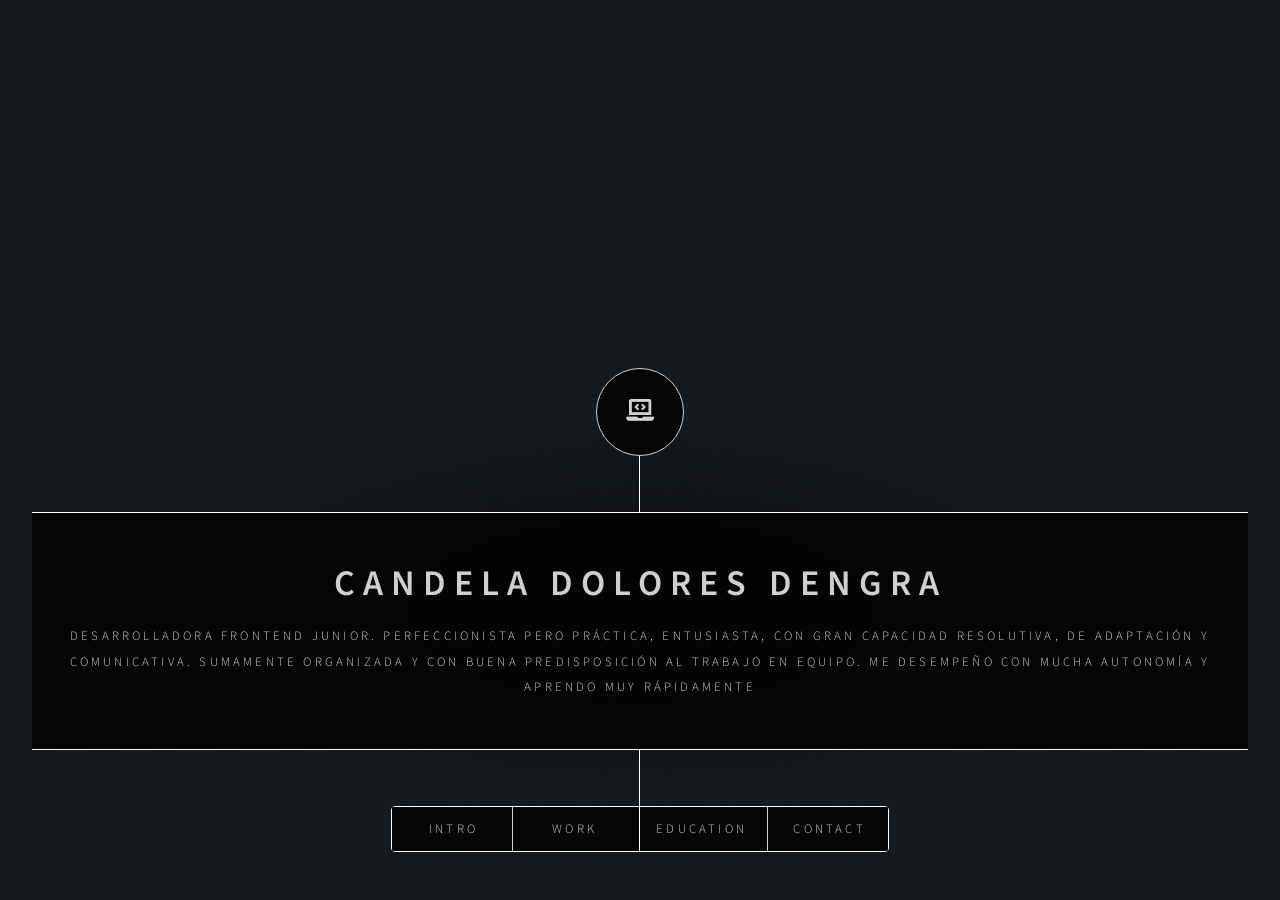
==== index.html @ 5ac898e7 "Form change" ====
<!DOCTYPE HTML>
<!--
	Dimension by HTML5 UP
	html5up.net | @ajlkn
	Free for personal and commercial use under the CCA 3.0 license (html5up.net/license)
-->
<html>
	<head>
		<title>Candela Dengra</title>
		<meta charset="utf-8" />
		<meta name="viewport" content="width=device-width, initial-scale=1, user-scalable=no" />
		<link rel="stylesheet" href="assets/css/main.css" />
		<noscript><link rel="stylesheet" href="assets/css/noscript.css" /></noscript>
	</head>
	<body class="is-preload">

		<!-- Wrapper -->
			<div id="wrapper">

				<!-- Header -->
					<header id="header">
						<div class="logo">
							<span id= "laptop-logo" class="fas fa-laptop-code"></span>
						</div>
						<div class="content">
							<div class="inner">
								<h1>Candela Dolores Dengra</h1>
								<p>
									Desarrolladora frontend junior. Perfeccionista pero práctica, entusiasta, con gran capacidad resolutiva, de adaptación y comunicativa. Sumamente organizada y con buena predisposición al trabajo en equipo. Me desempeño con mucha autonomía y aprendo muy rápidamente
								</p>
							</div>
						</div>
						<nav>
							<ul>
								<li><a href="#intro">Intro</a></li>
								<li><a href="#work">Work</a></li>
								<li><a href="#about">Education</a></li>
								<li><a href="#contact">Contact</a></li>
								<!--<li><a href="#elements">Elements</a></li>-->
							</ul>
						</nav>
					</header>

				<!-- Main -->
					<div id="main">

						<!-- Intro -->
							<article id="intro">
								<h2 class="major">INTRO</h2>
								<span class="image main"><img src="images/WhatsApp Image 2021-09-28 at 12.02.13 AM.jpeg" alt="" /></span>
								<p> Estoy en búsqueda de trabajo como programadora en React. 
									Poseo sólidos conocimientos en HTML, CSS, Javascript, Typescript, React y Python. 
									Me desenvuelvo muy bien realizando peticiones HTTP, con el manejo de JSON y la tecnología Git.
									Asimismo, poseo un nivel de inglés intermedio y un nivel de portugués básico.</p>
								<p>Tengo una personalidad amigable y me encanta trabajar en equipo. 
									Busco siempre dar un enfoque práctico a la resolución de problemas. 
									Presto gran atención a los detalles, y tengo una gran capacidad para comprender y aprender. 
									Poseo excelentes habilidades de comunicación verbal y escrita, así como organizativas e interpersonales. </p>
									<p> Me desempeñé durante casi dos años en el área de juicios de un importante estudio jurídico dedicado a derecho ambiental. Mis tareas consistieron principalmente en el análisis de la prueba producida en los distintos expedientes, redacción de contestaciones de demanda, confección y presentación de escritos y comunicación con los distintos juzgados.</p>
							</article>

						<!-- Work -->
							<article id="work">
								<h2 class="major">Work</h2>

								<p>
									En el corriente año participé en el frontend de una plataforma para realizar pedidos para una importante cadena de heladerías. El proyecto fue realizado con React. 
									Mis tareas consistían en enviar peticiones a un backend y mostrar la data en tablas, tareas de internacionalización, y mucho maquetado web.
								</p>

								<p>
								Como proyecto de práctica, cree un sitio web responsive con información sobre bandas de distintos géneros. 
								Este proyecto fue realizado en Octubre 2021, utilizando React. Realicé un diseño y maquetado responsive.
								Asimismo, en este proyecto realicé peticiones axios y posee un authentication wall.
								</p>

								<p>
								Otro proyecto académico que poseo, implicó la réplica del sitio web de la organización Atlantic Council. 
								El sitio es responsive y fue realizado con React, utilizando hooks y props. 
								</p>

								<p>
								En Enero de 2021, como proyecto final de un curso de HTML, CSS y Javascript, creé un sitio web responsive para emprendimiento de venta de comida vegetariana utilizando las mencionadas tecnologías.
								</p>
			
								<p> 
								En el siguiente <a href="https://drive.google.com/drive/folders/1OUhQPsQsarmywfbDgMDj8fy2dRtGfc7w?usp=sharing">link</a> se puede acceder a videos donde se muestra el funcionamiento de estas páginas.
								Asimismo, en mi <a href="https://github.com/candeladengra"> Github</a> pueden encontrar el código de las mismas. 
								</p>
							
							</article>

						<!-- About -->
							<article id="about">
								<h2 class="major">Education</h2>
								<span class="image main"></span>
								<p>
									Actualmente me encuentro cursando Abogacía en la Universidad de Buenos Aires. Voy por el tercer año de carrera, con un promedio de 9. 
									Asimismo, me encuentro realizando un curso de TypeScript en Udemy. 
								</p> 
								<p>En el corriente año, hice varios cursos de React en Udemy, los cuales ya he terminado.
									También realicé dos cursos de Python. El primero de ellos fue dictado por el IEEE e ITBA, de duración bimestral. El segundo fue dictado por la Universidad Nacional de San Martín, de duración cuatrimestral. 
								</p>
								<p>
									Durante el 2020 realicé dos cursos de Fundación Movistar: "Fundamentos de la Programación" y "Programación con JavaScript"
									Asimismo, realicé cursos de Udemy de HTML, CSS y Javascript. 
								</p>
								<p>
									Durante los año 2012 a 2017, cursé mis estudios secundarios en el Instituto Social Militar Dr. Dámaso Centeno, con un promedio de 9, y varios reconocimientos, entre ellos, por asistencia perfecta. 
								</p>
								<p>
									En el año 2016 rendí el First Certificate English (Cambridge), alcanzando el nivel B2.
								</p>
						
							</article>

						<!-- Contact -->
							<article id="contact">
								<h2 class="major">Contact</h2>
								<form action="http://formspree.io/you@email.com">
									<div class="fields">
										<div class="field half">
											<label for="name">Name</label>
											<input type="text" name="name" id="name" />
										</div>
										<div class="field half">
											<label for="email">Email</label>
											<input type="text" name="_replyto" id="email" />
										</div>
										<div class="field">
											<label for="message">Message</label>
											<textarea name="message" id="message" rows="4"></textarea>
										</div>
									</div>
									<ul class="actions">
										<li><input type="submit" value="Send Message" class="primary" /></li>
										<li><input type="reset" value="Reset" /></li>
									</ul>
								</form>
								<ul class="icons">
									<li><a href="https://www.linkedin.com/in/candela-dengra/" class="fab fa-linkedin"><span class="label"></span></a></li>
									<li><a href="https://github.com/candeladengra" class="icon brands fa-github"><span class="label"></span></a></li>
								</ul>
							</article>

						<!-- Elements -->
							<article id="elements">
								<h2 class="major">Elements</h2>

								<section>
									<h3 class="major">Text</h3>
									<p>This is <b>bold</b> and this is <strong>strong</strong>. This is <i>italic</i> and this is <em>emphasized</em>.
									This is <sup>superscript</sup> text and this is <sub>subscript</sub> text.
									This is <u>underlined</u> and this is code: <code>for (;;) { ... }</code>. Finally, <a href="#">this is a link</a>.</p>
									<hr />
									<h2>Heading Level 2</h2>
									<h3>Heading Level 3</h3>
									<h4>Heading Level 4</h4>
									<h5>Heading Level 5</h5>
									<h6>Heading Level 6</h6>
									<hr />
									<h4>Blockquote</h4>
									<blockquote>Fringilla nisl. Donec accumsan interdum nisi, quis tincidunt felis sagittis eget tempus euismod. Vestibulum ante ipsum primis in faucibus vestibulum. Blandit adipiscing eu felis iaculis volutpat ac adipiscing accumsan faucibus. Vestibulum ante ipsum primis in faucibus lorem ipsum dolor sit amet nullam adipiscing eu felis.</blockquote>
									<h4>Preformatted</h4>
									<pre><code>i = 0;

while (!deck.isInOrder()) {
    print 'Iteration ' + i;
    deck.shuffle();
    i++;
}

print 'It took ' + i + ' iterations to sort the deck.';</code></pre>
								</section>

								<section>
									<h3 class="major">Lists</h3>

									<h4>Unordered</h4>
									<ul>
										<li>Dolor pulvinar etiam.</li>
										<li>Sagittis adipiscing.</li>
										<li>Felis enim feugiat.</li>
									</ul>

									<h4>Alternate</h4>
									<ul class="alt">
										<li>Dolor pulvinar etiam.</li>
										<li>Sagittis adipiscing.</li>
										<li>Felis enim feugiat.</li>
									</ul>

									<h4>Ordered</h4>
									<ol>
										<li>Dolor pulvinar etiam.</li>
										<li>Etiam vel felis viverra.</li>
										<li>Felis enim feugiat.</li>
										<li>Dolor pulvinar etiam.</li>
										<li>Etiam vel felis lorem.</li>
										<li>Felis enim et feugiat.</li>
									</ol>
									<h4>Icons</h4>
									<ul class="icons">
										<li><a href="#" class="icon brands fa-twitter"><span class="label">Twitter</span></a></li>
										<li><a href="#" class="icon brands fa-facebook-f"><span class="label">Facebook</span></a></li>
										<li><a href="#" class="icon brands fa-instagram"><span class="label">Instagram</span></a></li>
										<li><a href="#" class="icon brands fa-github"><span class="label">Github</span></a></li>
									</ul>

									<h4>Actions</h4>
									<ul class="actions">
										<li><a href="#" class="button primary">Default</a></li>
										<li><a href="#" class="button">Default</a></li>
									</ul>
									<ul class="actions stacked">
										<li><a href="#" class="button primary">Default</a></li>
										<li><a href="#" class="button">Default</a></li>
									</ul>
								</section>

								<section>
									<h3 class="major">Table</h3>
									<h4>Default</h4>
									<div class="table-wrapper">
										<table>
											<thead>
												<tr>
													<th>Name</th>
													<th>Description</th>
													<th>Price</th>
												</tr>
											</thead>
											<tbody>
												<tr>
													<td>Item One</td>
													<td>Ante turpis integer aliquet porttitor.</td>
													<td>29.99</td>
												</tr>
												<tr>
													<td>Item Two</td>
													<td>Vis ac commodo adipiscing arcu aliquet.</td>
													<td>19.99</td>
												</tr>
												<tr>
													<td>Item Three</td>
													<td> Morbi faucibus arcu accumsan lorem.</td>
													<td>29.99</td>
												</tr>
												<tr>
													<td>Item Four</td>
													<td>Vitae integer tempus condimentum.</td>
													<td>19.99</td>
												</tr>
												<tr>
													<td>Item Five</td>
													<td>Ante turpis integer aliquet porttitor.</td>
													<td>29.99</td>
												</tr>
											</tbody>
											<tfoot>
												<tr>
													<td colspan="2"></td>
													<td>100.00</td>
												</tr>
											</tfoot>
										</table>
									</div>

									<h4>Alternate</h4>
									<div class="table-wrapper">
										<table class="alt">
											<thead>
												<tr>
													<th>Name</th>
													<th>Description</th>
													<th>Price</th>
												</tr>
											</thead>
											<tbody>
												<tr>
													<td>Item One</td>
													<td>Ante turpis integer aliquet porttitor.</td>
													<td>29.99</td>
												</tr>
												<tr>
													<td>Item Two</td>
													<td>Vis ac commodo adipiscing arcu aliquet.</td>
													<td>19.99</td>
												</tr>
												<tr>
													<td>Item Three</td>
													<td> Morbi faucibus arcu accumsan lorem.</td>
													<td>29.99</td>
												</tr>
												<tr>
													<td>Item Four</td>
													<td>Vitae integer tempus condimentum.</td>
													<td>19.99</td>
												</tr>
												<tr>
													<td>Item Five</td>
													<td>Ante turpis integer aliquet porttitor.</td>
													<td>29.99</td>
												</tr>
											</tbody>
											<tfoot>
												<tr>
													<td colspan="2"></td>
													<td>100.00</td>
												</tr>
											</tfoot>
										</table>
									</div>
								</section>

								<section>
									<h3 class="major">Buttons</h3>
									<ul class="actions">
										<li><a href="#" class="button primary">Primary</a></li>
										<li><a href="#" class="button">Default</a></li>
									</ul>
									<ul class="actions">
										<li><a href="#" class="button">Default</a></li>
										<li><a href="#" class="button small">Small</a></li>
									</ul>
									<ul class="actions">
										<li><a href="#" class="button primary icon solid fa-download">Icon</a></li>
										<li><a href="#" class="button icon solid fa-download">Icon</a></li>
									</ul>
									<ul class="actions">
										<li><span class="button primary disabled">Disabled</span></li>
										<li><span class="button disabled">Disabled</span></li>
									</ul>
								</section>

								<section>
									<h3 class="major">Form</h3>
									<form method="post" action="#">
										<div class="fields">
											<div class="field half">
												<label for="demo-name">Name</label>
												<input type="text" name="demo-name" id="demo-name" value="" placeholder="Jane Doe" />
											</div>
											<div class="field half">
												<label for="demo-email">Email</label>
												<input type="email" name="demo-email" id="demo-email" value="" placeholder="jane@untitled.tld" />
											</div>
											<div class="field">
												<label for="demo-category">Category</label>
												<select name="demo-category" id="demo-category">
													<option value="">-</option>
													<option value="1">Manufacturing</option>
													<option value="1">Shipping</option>
													<option value="1">Administration</option>
													<option value="1">Human Resources</option>
												</select>
											</div>
											<div class="field half">
												<input type="radio" id="demo-priority-low" name="demo-priority" checked>
												<label for="demo-priority-low">Low</label>
											</div>
											<div class="field half">
												<input type="radio" id="demo-priority-high" name="demo-priority">
												<label for="demo-priority-high">High</label>
											</div>
											<div class="field half">
												<input type="checkbox" id="demo-copy" name="demo-copy">
												<label for="demo-copy">Email me a copy</label>
											</div>
											<div class="field half">
												<input type="checkbox" id="demo-human" name="demo-human" checked>
												<label for="demo-human">Not a robot</label>
											</div>
											<div class="field">
												<label for="demo-message">Message</label>
												<textarea name="demo-message" id="demo-message" placeholder="Enter your message" rows="6"></textarea>
											</div>
										</div>
										<ul class="actions">
											<li><input type="submit" value="Send Message" class="primary" /></li>
											<li><input type="reset" value="Reset" /></li>
										</ul>
									</form>
								</section>

							</article>

					</div>

			</div>

		<!-- BG -->
			<div id="bg"></div>

		<!-- Scripts -->
			<script src="assets/js/jquery.min.js"></script>
			<script src="assets/js/browser.min.js"></script>
			<script src="assets/js/breakpoints.min.js"></script>
			<script src="assets/js/util.js"></script>
			<script src="assets/js/main.js"></script>

	</body>
</html>
---- assets/css/main.css ----
@import url(fontawesome-all.min.css);
@import url("https://fonts.googleapis.com/css?family=Source+Sans+Pro:300italic,600italic,300,600");

/*
	Dimension by HTML5 UP
	html5up.net | @ajlkn
	Free for personal and commercial use under the CCA 3.0 license (html5up.net/license)
*/

html, body, div, span, applet, object,
iframe, h1, h2, h3, h4, h5, h6, p, blockquote,
pre, a, abbr, acronym, address, big, cite,
code, del, dfn, em, img, ins, kbd, q, s, samp,
small, strike, strong, sub, sup, tt, var, b,
u, i, center, dl, dt, dd, ol, ul, li, fieldset,
form, label, legend, table, caption, tbody,
tfoot, thead, tr, th, td, article, aside,
canvas, details, embed, figure, figcaption,
footer, header, hgroup, menu, nav, output, ruby,
section, summary, time, mark, audio, video {
	margin: 0;
	padding: 0;
	border: 0;
	font-size: 100%;
	font: inherit;
	vertical-align: baseline;}

article, aside, details, figcaption, figure,
footer, header, hgroup, menu, nav, section {
	display: block;}

body {
	line-height: 1;
}

ol, ul {
	list-style: none;
}

blockquote, q {
	quotes: none;
}

	blockquote:before, blockquote:after, q:before, q:after {
		content: '';
		content: none;
	}

table {
	border-collapse: collapse;
	border-spacing: 0;
}
 
body {
	-webkit-text-size-adjust: none;
}

mark {
	background-color: transparent;
	color: inherit;
}

input::-moz-focus-inner {
	border: 0;
	padding: 0;
}

input, select, textarea {
	-moz-appearance: none;
	-webkit-appearance: none;
	-ms-appearance: none;
	appearance: none;
}

/* Basic */

	@-ms-viewport {
		width: device-width;
	}

	@media screen and (max-width: 480px) {

		html, body {
			min-width: 320px;
		}

	}

	html {
		box-sizing: border-box;
	}

	*, *:before, *:after {
		box-sizing: inherit;
	}

	body {
		background: #1b1f22;
	}

		body.is-preload *, body.is-preload *:before, body.is-preload *:after {
			-moz-animation: none !important;
			-webkit-animation: none !important;
			-ms-animation: none !important;
			animation: none !important;
			-moz-transition: none !important;
			-webkit-transition: none !important;
			-ms-transition: none !important;
			transition: none !important;
		}

/* Type */

	html {
		font-size: 16pt;
	}

		@media screen and (max-width: 1680px) {

			html {
				font-size: 12pt;
			}

		}

		@media screen and (max-width: 736px) {

			html {
				font-size: 11pt;
			}

		}

		@media screen and (max-width: 360px) {

			html {
				font-size: 10pt;
			}

		}

	body, input, select, textarea {
		color: #ffffff;
		font-family: "Source Sans Pro", sans-serif;
		font-weight: 300;
		font-size: 1rem;
		line-height: 1.65;
	}

	a {
		-moz-transition: color 0.2s ease-in-out, background-color 0.2s ease-in-out, border-bottom-color 0.2s ease-in-out;
		-webkit-transition: color 0.2s ease-in-out, background-color 0.2s ease-in-out, border-bottom-color 0.2s ease-in-out;
		-ms-transition: color 0.2s ease-in-out, background-color 0.2s ease-in-out, border-bottom-color 0.2s ease-in-out;
		transition: color 0.2s ease-in-out, background-color 0.2s ease-in-out, border-bottom-color 0.2s ease-in-out;
		border-bottom: dotted 1px rgba(255, 255, 255, 0.5);
		text-decoration: none;
		color: inherit;
	}

		a:hover {
			border-bottom-color: transparent;
		}

	strong, b {
		color: #ffffff;
		font-weight: 600;
	}

	em, i {
		font-style: italic;
	}

	p {
		margin: 0 0 2rem 0;
	}

	h1, h2, h3, h4, h5, h6 {
		color: #ffffff;
		font-weight: 600;
		line-height: 1.5;
		margin: 0 0 1rem 0;
		text-transform: uppercase;
		letter-spacing: 0.2rem;
	}

		h1 a, h2 a, h3 a, h4 a, h5 a, h6 a {
			color: inherit;
			text-decoration: none;
		}

		h1.major, h2.major, h3.major, h4.major, h5.major, h6.major {
			border-bottom: solid 1px #ffffff;
			width: -moz-max-content;
			width: -webkit-max-content;
			width: -ms-max-content;
			width: max-content;
			padding-bottom: 0.5rem;
			margin: 0 0 2rem 0;
		}

	h1 {
		font-size: 2.25rem;
		line-height: 1.3;
		letter-spacing: 0.5rem;
	}

	h2 {
		font-size: 1.5rem;
		line-height: 1.4;
		letter-spacing: 0.5rem;
	}

	h3 {
		font-size: 1rem;
	}

	h4 {
		font-size: 0.8rem;
	}

	h5 {
		font-size: 0.7rem;
	}

	h6 {
		font-size: 0.6rem;
	}

	@media screen and (max-width: 736px) {

		h1 {
			font-size: 1.75rem;
			line-height: 1.4;
		}

		h2 {
			font-size: 1.25em;
			line-height: 1.5;
		}

	}

	sub {
		font-size: 0.8rem;
		position: relative;
		top: 0.5rem;
	}

	sup {
		font-size: 0.8rem;
		position: relative;
		top: -0.5rem;
	}

	blockquote {
		border-left: solid 4px #ffffff;
		font-style: italic;
		margin: 0 0 2rem 0;
		padding: 0.5rem 0 0.5rem 2rem;
	}

	code {
		background: rgba(255, 255, 255, 0.075);
		border-radius: 4px;
		font-family: "Courier New", monospace;
		font-size: 0.9rem;
		margin: 0 0.25rem;
		padding: 0.25rem 0.65rem;
	}

	pre {
		-webkit-overflow-scrolling: touch;
		font-family: "Courier New", monospace;
		font-size: 0.9rem;
		margin: 0 0 2rem 0;
	}

		pre code {
			display: block;
			line-height: 1.75;
			padding: 1rem 1.5rem;
			overflow-x: auto;
		}

	hr {
		border: 0;
		border-bottom: solid 1px #ffffff;
		margin: 2.75rem 0;
	}

	.align-left {
		text-align: left;
	}

	.align-center {
		text-align: center;
	}

	.align-right {
		text-align: right;
	}

/* Form */

	form {
		margin: 0 0 2rem 0;
	}

		form > :last-child {
			margin-bottom: 0;
		}

		form > .fields {
			display: -moz-flex;
			display: -webkit-flex;
			display: -ms-flex;
			display: flex;
			-moz-flex-wrap: wrap;
			-webkit-flex-wrap: wrap;
			-ms-flex-wrap: wrap;
			flex-wrap: wrap;
			width: calc(100% + 3rem);
			margin: -1.5rem 0 2rem -1.5rem;
		}

			form > .fields > .field {
				-moz-flex-grow: 0;
				-webkit-flex-grow: 0;
				-ms-flex-grow: 0;
				flex-grow: 0;
				-moz-flex-shrink: 0;
				-webkit-flex-shrink: 0;
				-ms-flex-shrink: 0;
				flex-shrink: 0;
				padding: 1.5rem 0 0 1.5rem;
				width: calc(100% - 1.5rem);
			}

				form > .fields > .field.half {
					width: calc(50% - 0.75rem);
				}

				form > .fields > .field.third {
					width: calc(100%/3 - 0.5rem);
				}

				form > .fields > .field.quarter {
					width: calc(25% - 0.375rem);
				}

		@media screen and (max-width: 480px) {

			form > .fields {
				width: calc(100% + 3rem);
				margin: -1.5rem 0 2rem -1.5rem;
			}

				form > .fields > .field {
					padding: 1.5rem 0 0 1.5rem;
					width: calc(100% - 1.5rem);
				}

					form > .fields > .field.half {
						width: calc(100% - 1.5rem);
					}

					form > .fields > .field.third {
						width: calc(100% - 1.5rem);
					}

					form > .fields > .field.quarter {
						width: calc(100% - 1.5rem);
					}

		}

	label {
		color: #ffffff;
		display: block;
		font-size: 0.8rem;
		font-weight: 300;
		letter-spacing: 0.2rem;
		line-height: 1.5;
		margin: 0 0 1rem 0;
		text-transform: uppercase;
	}

	input[type="text"],
	input[type="password"],
	input[type="email"],
	input[type="tel"],
	select,
	textarea {
		-moz-appearance: none;
		-webkit-appearance: none;
		-ms-appearance: none;
		appearance: none;
		-moz-transition: border-color 0.2s ease-in-out, box-shadow 0.2s ease-in-out, background-color 0.2s ease-in-out;
		-webkit-transition: border-color 0.2s ease-in-out, box-shadow 0.2s ease-in-out, background-color 0.2s ease-in-out;
		-ms-transition: border-color 0.2s ease-in-out, box-shadow 0.2s ease-in-out, background-color 0.2s ease-in-out;
		transition: border-color 0.2s ease-in-out, box-shadow 0.2s ease-in-out, background-color 0.2s ease-in-out;
		background-color: transparent;
		border-radius: 4px;
		border: solid 1px #ffffff;
		color: inherit;
		display: block;
		outline: 0;
		padding: 0 1rem;
		text-decoration: none;
		width: 100%;
	}

		input[type="text"]:invalid,
		input[type="password"]:invalid,
		input[type="email"]:invalid,
		input[type="tel"]:invalid,
		select:invalid,
		textarea:invalid {
			box-shadow: none;
		}

		input[type="text"]:focus,
		input[type="password"]:focus,
		input[type="email"]:focus,
		input[type="tel"]:focus,
		select:focus,
		textarea:focus {
			background: rgba(255, 255, 255, 0.075);
			border-color: #ffffff;
			box-shadow: 0 0 0 1px #ffffff;
		}

	select {
		background-image: url("data:image/svg+xml;charset=utf8,%3Csvg xmlns='http://www.w3.org/2000/svg' width='40' height='40' preserveAspectRatio='none' viewBox='0 0 40 40'%3E%3Cpath d='M9.4,12.3l10.4,10.4l10.4-10.4c0.2-0.2,0.5-0.4,0.9-0.4c0.3,0,0.6,0.1,0.9,0.4l3.3,3.3c0.2,0.2,0.4,0.5,0.4,0.9 c0,0.4-0.1,0.6-0.4,0.9L20.7,31.9c-0.2,0.2-0.5,0.4-0.9,0.4c-0.3,0-0.6-0.1-0.9-0.4L4.3,17.3c-0.2-0.2-0.4-0.5-0.4-0.9 c0-0.4,0.1-0.6,0.4-0.9l3.3-3.3c0.2-0.2,0.5-0.4,0.9-0.4S9.1,12.1,9.4,12.3z' fill='%23ffffff' /%3E%3C/svg%3E");
		background-size: 1.25rem;
		background-repeat: no-repeat;
		background-position: calc(100% - 1rem) center;
		height: 2.75rem;
		padding-right: 2.75rem;
		text-overflow: ellipsis;
	}

		select option {
			color: #ffffff;
			background: #1b1f22;
		}

		select:focus::-ms-value {
			background-color: transparent;
		}

		select::-ms-expand {
			display: none;
		}

	input[type="text"],
	input[type="password"],
	input[type="email"],
	select {
		height: 2.75rem;
	}

	textarea {
		padding: 0.75rem 1rem;
	}

	input[type="checkbox"],
	input[type="radio"] {
		-moz-appearance: none;
		-webkit-appearance: none;
		-ms-appearance: none;
		appearance: none;
		display: block;
		float: left;
		margin-right: -2rem;
		opacity: 0;
		width: 1rem;
		z-index: -1;
	}

		input[type="checkbox"] + label,
		input[type="radio"] + label {
			text-decoration: none;
			-moz-user-select: none;
			-webkit-user-select: none;
			-ms-user-select: none;
			user-select: none;
			color: #ffffff;
			cursor: pointer;
			display: inline-block;
			font-size: 0.8rem;
			font-weight: 300;
			margin: 0 0 0.5rem 0;
			padding-left: 2.65rem;
			padding-right: 0.75rem;
			position: relative;
		}

			input[type="checkbox"] + label:before,
			input[type="radio"] + label:before {
				-moz-osx-font-smoothing: grayscale;
				-webkit-font-smoothing: antialiased;
				display: inline-block;
				font-style: normal;
				font-variant: normal;
				text-rendering: auto;
				line-height: 1;
				text-transform: none !important;
				font-family: 'Font Awesome 5 Free';
				font-weight: 900;
			}

			input[type="checkbox"] + label:before,
			input[type="radio"] + label:before {
				-moz-transition: border-color 0.2s ease-in-out, box-shadow 0.2s ease-in-out, background-color 0.2s ease-in-out;
				-webkit-transition: border-color 0.2s ease-in-out, box-shadow 0.2s ease-in-out, background-color 0.2s ease-in-out;
				-ms-transition: border-color 0.2s ease-in-out, box-shadow 0.2s ease-in-out, background-color 0.2s ease-in-out;
				transition: border-color 0.2s ease-in-out, box-shadow 0.2s ease-in-out, background-color 0.2s ease-in-out;
				border-radius: 4px;
				border: solid 1px #ffffff;
				content: '';
				display: inline-block;
				height: 1.65rem;
				left: 0;
				line-height: 1.65rem;
				position: absolute;
				text-align: center;
				top: -0.15rem;
				width: 1.65rem;
			}

		input[type="checkbox"]:checked + label:before,
		input[type="radio"]:checked + label:before {
			background: #ffffff !important;
			border-color: #ffffff !important;
			color: #1b1f22;
			content: '\f00c';
		}

		input[type="checkbox"]:focus + label:before,
		input[type="radio"]:focus + label:before {
			background: rgba(255, 255, 255, 0.075);
			border-color: #ffffff;
			box-shadow: 0 0 0 1px #ffffff;
		}

	input[type="checkbox"] + label:before {
		border-radius: 4px;
	}

	input[type="radio"] + label:before {
		border-radius: 100%;
	}

	::-webkit-input-placeholder {
		color: rgba(255, 255, 255, 0.5) !important;
		opacity: 1.0;
	}

	:-moz-placeholder {
		color: rgba(255, 255, 255, 0.5) !important;
		opacity: 1.0;
	}

	::-moz-placeholder {
		color: rgba(255, 255, 255, 0.5) !important;
		opacity: 1.0;
	}

	:-ms-input-placeholder {
		color: rgba(255, 255, 255, 0.5) !important;
		opacity: 1.0;
	}

	.formerize-placeholder {
		color: rgba(255, 255, 255, 0.5) !important;
		opacity: 1.0;
	}

/* Box */

	.box {
		border-radius: 4px;
		border: solid 1px #ffffff;
		margin-bottom: 2rem;
		padding: 1.5em;
	}

		.box > :last-child,
		.box > :last-child > :last-child,
		.box > :last-child > :last-child > :last-child {
			margin-bottom: 0;
		}

		.box.alt {
			border: 0;
			border-radius: 0;
			padding: 0;
		}

/* Icon */

	.icon {
		text-decoration: none;
		border-bottom: none;
		position: relative;
	}

		.icon:before {
			-moz-osx-font-smoothing: grayscale;
			-webkit-font-smoothing: antialiased;
			display: inline-block;
			font-style: normal;
			font-variant: normal;
			text-rendering: auto;
			line-height: 1;
			text-transform: none !important;
			font-family: 'Font Awesome 5 Free';
			font-weight: 400;
		}

		.icon > .label {
			display: none;
		}

		.icon:before {
			line-height: inherit;
		}

		.icon.solid:before {
			font-weight: 900;
		}

		.icon.brands:before {
			font-family: 'Font Awesome 5 Brands';
		}

/* Image */

	.image {
		border-radius: 4px;
		border: 0;
		display: inline-block;
		position: relative;
	}

		.image:before {
			pointer-events: none;
			background-image: url("../../images/overlay.png");
			background-color: rgba(19, 21, 25, 0.5);
			border-radius: 4px;
			content: '';
			display: block;
			height: 100%;
			left: 0;
			opacity: 0.5;
			position: absolute;
			top: 0;
			width: 100%;
		}

		.image img {
			border-radius: 4px;
			display: block;
		}

		.image.left, .image.right {
			max-width: 40%;
		}

			.image.left img, .image.right img {
				width: 100%;
			}

		.image.left {
			float: left;
			padding: 0 1.5em 1em 0;
			top: 0.25em;
		}

		.image.right {
			float: right;
			padding: 0 0 1em 1.5em;
			top: 0.25em;
		}

		.image.fit {
			display: block;
			margin: 0 0 2rem 0;
			width: 100%;
		}

			.image.fit img {
				width: 100%;
			}

		.image.main {
			display: block;
			margin: 2.5rem 0;
			width: 100%;
		}

			.image.main img {
				width: 100%;
			}

		@media screen and (max-width: 736px) {

			.image.main {
				margin: 2rem 0;
			}

		}

		@media screen and (max-width: 480px) {

			.image.main {
				margin: 1.5rem 0;
			}

		}

/* List */

	ol {
		list-style: decimal;
		margin: 0 0 2rem 0;
		padding-left: 1.25em;
	}

		ol li {
			padding-left: 0.25em;
		}

	ul {
		list-style: disc;
		margin: 0 0 2rem 0;
		padding-left: 1em;
	}

		ul li {
			padding-left: 0.5em;
		}

		ul.alt {
			list-style: none;
			padding-left: 0;
		}

			ul.alt li {
				border-top: solid 1px #ffffff;
				padding: 0.5em 0;
			}

				ul.alt li:first-child {
					border-top: 0;
					padding-top: 0;
				}

	dl {
		margin: 0 0 2rem 0;
	}

		dl dt {
			display: block;
			font-weight: 600;
			margin: 0 0 1rem 0;
		}

		dl dd {
			margin-left: 2rem;
		}

/* Actions */

	ul.actions {
		display: -moz-flex;
		display: -webkit-flex;
		display: -ms-flex;
		display: flex;
		cursor: default;
		list-style: none;
		margin-left: -1rem;
		padding-left: 0;
	}

		ul.actions li {
			padding: 0 0 0 1rem;
			vertical-align: middle;
		}

		ul.actions.special {
			-moz-justify-content: center;
			-webkit-justify-content: center;
			-ms-justify-content: center;
			justify-content: center;
			width: 100%;
			margin-left: 0;
		}

			ul.actions.special li:first-child {
				padding-left: 0;
			}

		ul.actions.stacked {
			-moz-flex-direction: column;
			-webkit-flex-direction: column;
			-ms-flex-direction: column;
			flex-direction: column;
			margin-left: 0;
		}

			ul.actions.stacked li {
				padding: 1.3rem 0 0 0;
			}

				ul.actions.stacked li:first-child {
					padding-top: 0;
				}

		ul.actions.fit {
			width: calc(100% + 1rem);
		}

			ul.actions.fit li {
				-moz-flex-grow: 1;
				-webkit-flex-grow: 1;
				-ms-flex-grow: 1;
				flex-grow: 1;
				-moz-flex-shrink: 1;
				-webkit-flex-shrink: 1;
				-ms-flex-shrink: 1;
				flex-shrink: 1;
				width: 100%;
			}

				ul.actions.fit li > * {
					width: 100%;
				}

			ul.actions.fit.stacked {
				width: 100%;
			}

		@media screen and (max-width: 480px) {

			ul.actions:not(.fixed) {
				-moz-flex-direction: column;
				-webkit-flex-direction: column;
				-ms-flex-direction: column;
				flex-direction: column;
				margin-left: 0;
				width: 100% !important;
			}

				ul.actions:not(.fixed) li {
					-moz-flex-grow: 1;
					-webkit-flex-grow: 1;
					-ms-flex-grow: 1;
					flex-grow: 1;
					-moz-flex-shrink: 1;
					-webkit-flex-shrink: 1;
					-ms-flex-shrink: 1;
					flex-shrink: 1;
					padding: 1rem 0 0 0;
					text-align: center;
					width: 100%;
				}

					ul.actions:not(.fixed) li > * {
						width: 100%;
					}

					ul.actions:not(.fixed) li:first-child {
						padding-top: 0;
					}

					ul.actions:not(.fixed) li input[type="submit"],
					ul.actions:not(.fixed) li input[type="reset"],
					ul.actions:not(.fixed) li input[type="button"],
					ul.actions:not(.fixed) li button,
					ul.actions:not(.fixed) li .button {
						width: 100%;
					}

						ul.actions:not(.fixed) li input[type="submit"].icon:before,
						ul.actions:not(.fixed) li input[type="reset"].icon:before,
						ul.actions:not(.fixed) li input[type="button"].icon:before,
						ul.actions:not(.fixed) li button.icon:before,
						ul.actions:not(.fixed) li .button.icon:before {
							margin-left: -0.5em;
						}

		}

/* Icons */

	ul.icons {
		cursor: default;
		list-style: none;
		padding-left: 0;
	}

		ul.icons li {
			display: inline-block;
			padding: 0 0.75em 0 0;
		}

			ul.icons li:last-child {
				padding-right: 0;
			}

			ul.icons li a {
				border-radius: 100%;
				box-shadow: inset 0 0 0 1px #ffffff;
				display: inline-block;
				height: 2.25rem;
				line-height: 2.25rem;
				text-align: center;
				width: 2.25rem;
			}

				ul.icons li a:hover {
					background-color: rgba(255, 255, 255, 0.075);
				}

				ul.icons li a:active {
					background-color: rgba(255, 255, 255, 0.175);
				}

/* Table */

	.table-wrapper {
		-webkit-overflow-scrolling: touch;
		overflow-x: auto;
	}

	table {
		margin: 0 0 2rem 0;
		width: 100%;
	}

		table tbody tr {
			border: solid 1px #ffffff;
			border-left: 0;
			border-right: 0;
		}

			table tbody tr:nth-child(2n + 1) {
				background-color: rgba(255, 255, 255, 0.075);
			}

		table td {
			padding: 0.75em 0.75em;
		}

		table th {
			color: #ffffff;
			font-size: 0.9em;
			font-weight: 600;
			padding: 0 0.75em 0.75em 0.75em;
			text-align: left;
		}

		table thead {
			border-bottom: solid 2px #ffffff;
		}

		table tfoot {
			border-top: solid 2px #ffffff;
		}

		table.alt {
			border-collapse: separate;
		}

			table.alt tbody tr td {
				border: solid 1px #ffffff;
				border-left-width: 0;
				border-top-width: 0;
			}

				table.alt tbody tr td:first-child {
					border-left-width: 1px;
				}

			table.alt tbody tr:first-child td {
				border-top-width: 1px;
			}

			table.alt thead {
				border-bottom: 0;
			}

			table.alt tfoot {
				border-top: 0;
			}

/* Button */

	input[type="submit"],
	input[type="reset"],
	input[type="button"],
	button,
	.button {
		-moz-appearance: none;
		-webkit-appearance: none;
		-ms-appearance: none;
		appearance: none;
		-moz-transition: background-color 0.2s ease-in-out, color 0.2s ease-in-out;
		-webkit-transition: background-color 0.2s ease-in-out, color 0.2s ease-in-out;
		-ms-transition: background-color 0.2s ease-in-out, color 0.2s ease-in-out;
		transition: background-color 0.2s ease-in-out, color 0.2s ease-in-out;
		background-color: transparent;
		border-radius: 4px;
		border: 0;
		box-shadow: inset 0 0 0 1px #ffffff;
		color: #ffffff !important;
		cursor: pointer;
		display: inline-block;
		font-size: 0.8rem;
		font-weight: 300;
		height: 2.75rem;
		letter-spacing: 0.2rem;
		line-height: 2.75rem;
		outline: 0;
		padding: 0 1.25rem 0 1.35rem;
		text-align: center;
		text-decoration: none;
		text-transform: uppercase;
		white-space: nowrap;
	}

		input[type="submit"]:hover,
		input[type="reset"]:hover,
		input[type="button"]:hover,
		button:hover,
		.button:hover {
			background-color: rgba(255, 255, 255, 0.075);
		}

		input[type="submit"]:active,
		input[type="reset"]:active,
		input[type="button"]:active,
		button:active,
		.button:active {
			background-color: rgba(255, 255, 255, 0.175);
		}

		input[type="submit"].icon:before,
		input[type="reset"].icon:before,
		input[type="button"].icon:before,
		button.icon:before,
		.button.icon:before {
			margin-right: 0.5em;
		}

		input[type="submit"].fit,
		input[type="reset"].fit,
		input[type="button"].fit,
		button.fit,
		.button.fit {
			width: 100%;
		}

		input[type="submit"].small,
		input[type="reset"].small,
		input[type="button"].small,
		button.small,
		.button.small {
			font-size: 0.6rem;
			height: 2.0625rem;
			line-height: 2.0625rem;
		}

		input[type="submit"].primary,
		input[type="reset"].primary,
		input[type="button"].primary,
		button.primary,
		.button.primary {
			background-color: #ffffff;
			color: #1b1f22 !important;
			font-weight: 600;
		}

		input[type="submit"].disabled, input[type="submit"]:disabled,
		input[type="reset"].disabled,
		input[type="reset"]:disabled,
		input[type="button"].disabled,
		input[type="button"]:disabled,
		button.disabled,
		button:disabled,
		.button.disabled,
		.button:disabled {
			pointer-events: none;
			cursor: default;
			opacity: 0.25;
		}

	input[type="submit"],
	input[type="reset"],
	input[type="button"],
	button {
		line-height: calc(2.75rem - 2px);
	}

/* BG */

	#bg {
		-moz-transform: scale(1.0);
		-webkit-transform: scale(1.0);
		-ms-transform: scale(1.0);
		transform: scale(1.0);
		-webkit-backface-visibility: hidden;
		position: fixed;
		top: 0;
		left: 0;
		width: 100%;
		height: 100vh;
		z-index: 1;
	}

		#bg:before, #bg:after {
			content: '';
			display: block;
			position: absolute;
			top: 0;
			left: 0;
			width: 100%;
			height: 100%;
		}

		#bg:before {
			-moz-transition: background-color 2.5s ease-in-out;
			-webkit-transition: background-color 2.5s ease-in-out;
			-ms-transition: background-color 2.5s ease-in-out;
			transition: background-color 2.5s ease-in-out;
			-moz-transition-delay: 0.75s;
			-webkit-transition-delay: 0.75s;
			-ms-transition-delay: 0.75s;
			transition-delay: 0.75s;
			background-image: linear-gradient(to top, rgba(19, 21, 25, 0.5), rgba(19, 21, 25, 0.5)), url("../../images/overlay.png");
			background-size: auto,
 256px 256px;
			background-position: center,
 center;
			background-repeat: no-repeat,
 repeat;
			z-index: 2;
		}

		#bg:after {
			-moz-transform: scale(1.125);
			-webkit-transform: scale(1.125);
			-ms-transform: scale(1.125);
			transform: scale(1.125);
			-moz-transition: -moz-transform 0.325s ease-in-out, -moz-filter 0.325s ease-in-out;
			-webkit-transition: -webkit-transform 0.325s ease-in-out, -webkit-filter 0.325s ease-in-out;
			-ms-transition: -ms-transform 0.325s ease-in-out, -ms-filter 0.325s ease-in-out;
			transition: transform 0.325s ease-in-out, filter 0.325s ease-in-out;
			background-image: url("../../images/bg.jpg");
			background-position: center;
			background-size: cover;
			background-repeat: no-repeat;
			z-index: 1;
		}

		body.is-article-visible #bg:after {
			-moz-transform: scale(1.0825);
			-webkit-transform: scale(1.0825);
			-ms-transform: scale(1.0825);
			transform: scale(1.0825);
			-moz-filter: blur(0.2rem);
			-webkit-filter: blur(0.2rem);
			-ms-filter: blur(0.2rem);
			filter: blur(0.2rem);
		}

		body.is-preload #bg:before {
			background-color: #000000;
		}

/* Wrapper */

	#wrapper {
		background-image: url('https://webdevidea.com/wp-content/uploads/2021/07/pexels-antonio-batinic-4164418-min-1024x683.jpg');
		display: -moz-flex;
		display: -webkit-flex;
		display: -ms-flex;
		display: flex;
		-moz-flex-direction: column;
		-webkit-flex-direction: column;
		-ms-flex-direction: column;
		flex-direction: column;
		-moz-align-items: center;
		-webkit-align-items: center;
		-ms-align-items: center;
		align-items: center;
		-moz-justify-content: space-between;
		-webkit-justify-content: space-between;
		-ms-justify-content: space-between;
		justify-content: space-between;
		position: relative;
		min-height: 100vh;
		width: 100%;
		padding: 4rem 2rem;
		z-index: 3;
	}

		#wrapper:before {
			content: '';
			display: block;
		}

		@media screen and (max-width: 1680px) {

			#wrapper {
				padding: 3rem 2rem;
			}

		}

		@media screen and (max-width: 736px) {

			#wrapper {
				padding: 2rem 1rem;
			}

		}

		@media screen and (max-width: 480px) {

			#wrapper {
				padding: 1rem;
			}

		}

/* Header */

	#header {
		display: -moz-flex;
		display: -webkit-flex;
		display: -ms-flex;
		display: flex;
		-moz-flex-direction: column;
		-webkit-flex-direction: column;
		-ms-flex-direction: column;
		flex-direction: column;
		-moz-align-items: center;
		-webkit-align-items: center;
		-ms-align-items: center;
		align-items: center;
		-moz-transition: -moz-transform 0.325s ease-in-out, -moz-filter 0.325s ease-in-out, opacity 0.325s ease-in-out;
		-webkit-transition: -webkit-transform 0.325s ease-in-out, -webkit-filter 0.325s ease-in-out, opacity 0.325s ease-in-out;
		-ms-transition: -ms-transform 0.325s ease-in-out, -ms-filter 0.325s ease-in-out, opacity 0.325s ease-in-out;
		transition: transform 0.325s ease-in-out, filter 0.325s ease-in-out, opacity 0.325s ease-in-out;
		background-image: -moz-radial-gradient(rgba(0, 0, 0, 0.25) 25%, rgba(0, 0, 0, 0) 55%);
		background-image: -webkit-radial-gradient(rgba(0, 0, 0, 0.25) 25%, rgba(0, 0, 0, 0) 55%);
		background-image: -ms-radial-gradient(rgba(0, 0, 0, 0.25) 25%, rgba(0, 0, 0, 0) 55%);
		background-image: radial-gradient(rgba(0, 0, 0, 0.25) 25%, rgba(0, 0, 0, 0) 55%);
		max-width: 100%;
		text-align: center;
	}

		#header > * {
			-moz-transition: opacity 0.325s ease-in-out;
			-webkit-transition: opacity 0.325s ease-in-out;
			-ms-transition: opacity 0.325s ease-in-out;
			transition: opacity 0.325s ease-in-out;
			position: relative;
			margin-top: 3.5rem;
		}

			#header > *:before {
				content: '';
				display: block;
				position: absolute;
				top: calc(-3.5rem - 1px);
				left: calc(50% - 1px);
				width: 1px;
				height: calc(3.5rem + 1px);
				background: #ffffff;
			}

		#header > :first-child {
			margin-top: 0;
		}

			#header > :first-child:before {
				display: none;
			}

		#header .logo {
			width: 5.5rem;
			height: 5.5rem;
			line-height: 5.5rem;
			border: solid 1px #ffffff;
			border-radius: 100%;
			background-color: #000000;
			opacity: 0.8;
		}

		#laptop-logo {
			font-size: 22px;
		}

			#header .logo .icon:before {
				font-size: 2rem;
			}

		#header .content {
			border-style: solid;
			border-color: #ffffff;
			border-top-width: 1px;
			border-bottom-width: 1px;
			max-width: 100%;
		}

			#header .content .inner {
				-moz-transition: max-height 0.75s ease, padding 0.75s ease, opacity 0.325s ease-in-out;
				-webkit-transition: max-height 0.75s ease, padding 0.75s ease, opacity 0.325s ease-in-out;
				-ms-transition: max-height 0.75s ease, padding 0.75s ease, opacity 0.325s ease-in-out;
				transition: max-height 0.75s ease, padding 0.75s ease, opacity 0.325s ease-in-out;
				-moz-transition-delay: 0.25s;
				-webkit-transition-delay: 0.25s;
				-ms-transition-delay: 0.25s;
				transition-delay: 0.25s;
				padding: 3rem 2rem;
				max-height: 40rem;
				overflow: hidden;
				background-color: #000000;
				opacity: 0.8;
			}

				#header .content .inner > :last-child {
					margin-bottom: 0;
				}

			#header .content p {
				text-transform: uppercase;
				letter-spacing: 0.2rem;
				font-size: 0.8rem;
				line-height: 2;
			}

		#header nav ul {
			display: -moz-flex;
			display: -webkit-flex;
			display: -ms-flex;
			display: flex;
			margin-bottom: 0;
			list-style: none;
			padding-left: 0;
			border: solid 1px #ffffff;
			border-radius: 4px;
		}

			#header nav ul li {
				padding-left: 0;
				border-left: solid 1px #ffffff;
				background-color: #000000;
				opacity: 0.8;
			}

				#header nav ul li:first-child {
					border-left: 0;
				}

				#header nav ul li a {
					display: block;
					min-width: 7.5rem;
					height: 2.75rem;
					line-height: 2.75rem;
					padding: 0 1.25rem 0 1.45rem;
					text-transform: uppercase;
					letter-spacing: 0.2rem;
					font-size: 0.8rem;
					border-bottom: 0;
				}

					#header nav ul li a:hover {
						background-color: rgba(255, 255, 255, 0.075);
					}

					#header nav ul li a:active {
						background-color: rgba(255, 255, 255, 0.175);
					}

		#header nav.use-middle:after {
			content: '';
			display: block;
			position: absolute;
			top: 0;
			left: calc(50% - 1px);
			width: 1px;
			height: 100%;
			background: #ffffff;
		}

		#header nav.use-middle ul li.is-middle {
			border-left: 0;
		}

		body.is-article-visible #header {
			-moz-transform: scale(0.95);
			-webkit-transform: scale(0.95);
			-ms-transform: scale(0.95);
			transform: scale(0.95);
			-moz-filter: blur(0.1rem);
			-webkit-filter: blur(0.1rem);
			-ms-filter: blur(0.1rem);
			filter: blur(0.1rem);
			opacity: 0;
		}

		body.is-preload #header {
			-moz-filter: blur(0.125rem);
			-webkit-filter: blur(0.125rem);
			-ms-filter: blur(0.125rem);
			filter: blur(0.125rem);
		}

			body.is-preload #header > * {
				opacity: 0;
			}

			body.is-preload #header .content .inner {
				max-height: 0;
				padding-top: 0;
				padding-bottom: 0;
				opacity: 0;
			}

		@media screen and (max-width: 980px) {

			#header .content p br {
				display: none;
			}

		}

		@media screen and (max-width: 736px) {

			#header > * {
				margin-top: 2rem;
			}

				#header > *:before {
					top: calc(-2rem - 1px);
					height: calc(2rem + 1px);
				}

			#header .logo {
				width: 4.75rem;
				height: 4.75rem;
				line-height: 4.75rem;
				
			}

				#header .logo .icon:before {
					font-size: 4rem;
				}

			#header .content .inner {
				padding: 2.5rem 1rem;
			}

			#header .content p {
				line-height: 1.875;
			}

		}

		@media screen and (max-width: 480px) {

			#header {
				padding: 1.5rem 0;
			}

				#header .content .inner {
					padding: 2.5rem 0;
				}

				#header nav ul {
					-moz-flex-direction: column;
					-webkit-flex-direction: column;
					-ms-flex-direction: column;
					flex-direction: column;
					min-width: 10rem;
					max-width: 100%;
				}

					#header nav ul li {
						border-left: 0;
						border-top: solid 1px #ffffff;
					}

						#header nav ul li:first-child {
							border-top: 0;
						}

						#header nav ul li a {
							height: 3rem;
							line-height: 3rem;
							min-width: 0;
							width: 100%;
						}

				#header nav.use-middle:after {
					display: none;
				}

		}

/* Main */

	#main {
		-moz-flex-grow: 1;
		-webkit-flex-grow: 1;
		-ms-flex-grow: 1;
		flex-grow: 1;
		-moz-flex-shrink: 1;
		-webkit-flex-shrink: 1;
		-ms-flex-shrink: 1;
		flex-shrink: 1;
		display: -moz-flex;
		display: -webkit-flex;
		display: -ms-flex;
		display: flex;
		-moz-align-items: center;
		-webkit-align-items: center;
		-ms-align-items: center;
		align-items: center;
		-moz-justify-content: center;
		-webkit-justify-content: center;
		-ms-justify-content: center;
		justify-content: center;
		-moz-flex-direction: column;
		-webkit-flex-direction: column;
		-ms-flex-direction: column;
		flex-direction: column;
		position: relative;
		max-width: 100%;
		z-index: 3;
	}

		#main article {
			-moz-transform: translateY(0.25rem);
			-webkit-transform: translateY(0.25rem);
			-ms-transform: translateY(0.25rem);
			transform: translateY(0.25rem);
			-moz-transition: opacity 0.325s ease-in-out, -moz-transform 0.325s ease-in-out;
			-webkit-transition: opacity 0.325s ease-in-out, -webkit-transform 0.325s ease-in-out;
			-ms-transition: opacity 0.325s ease-in-out, -ms-transform 0.325s ease-in-out;
			transition: opacity 0.325s ease-in-out, transform 0.325s ease-in-out;
			padding: 4.5rem 2.5rem 1.5rem 2.5rem ;
			position: relative;
			width: 40rem;
			max-width: 100%;
			background-color: rgba(27, 31, 34, 0.85);
			border-radius: 4px;
			opacity: 0;
		}

			#main article.active {
				-moz-transform: translateY(0);
				-webkit-transform: translateY(0);
				-ms-transform: translateY(0);
				transform: translateY(0);
				opacity: 1;
			}

			#main article .close {
				display: block;
				position: absolute;
				top: 0;
				right: 0;
				width: 4rem;
				height: 4rem;
				cursor: pointer;
				text-indent: 4rem;
				overflow: hidden;
				white-space: nowrap;
			}

				#main article .close:before {
					-moz-transition: background-color 0.2s ease-in-out;
					-webkit-transition: background-color 0.2s ease-in-out;
					-ms-transition: background-color 0.2s ease-in-out;
					transition: background-color 0.2s ease-in-out;
					content: '';
					display: block;
					position: absolute;
					top: 0.75rem;
					left: 0.75rem;
					width: 2.5rem;
					height: 2.5rem;
					border-radius: 100%;
					background-position: center;
					background-image: url("data:image/svg+xml;charset=utf8,%3Csvg xmlns='http://www.w3.org/2000/svg' xmlns:xlink='http://www.w3.org/1999/xlink' width='20px' height='20px' viewBox='0 0 20 20' zoomAndPan='disable'%3E%3Cstyle%3Eline %7B stroke: %23ffffff%3B stroke-width: 1%3B %7D%3C/style%3E%3Cline x1='2' y1='2' x2='18' y2='18' /%3E%3Cline x1='18' y1='2' x2='2' y2='18' /%3E%3C/svg%3E");
					background-size: 20px 20px;
					background-repeat: no-repeat;
				}

				#main article .close:hover:before {
					background-color: rgba(255, 255, 255, 0.075);
				}

				#main article .close:active:before {
					background-color: rgba(255, 255, 255, 0.175);
				}

		@media screen and (max-width: 736px) {

			#main article {
				padding: 3.5rem 2rem 0.5rem 2rem ;
			}

				#main article .close:before {
					top: 0.875rem;
					left: 0.875rem;
					width: 2.25rem;
					height: 2.25rem;
					background-size: 14px 14px;
				}

		}

		@media screen and (max-width: 480px) {

			#main article {
				padding: 3rem 1.5rem 0.5rem 1.5rem ;
			}

		}

/* Footer */

	#footer {
		-moz-transition: -moz-transform 0.325s ease-in-out, -moz-filter 0.325s ease-in-out, opacity 0.325s ease-in-out;
		-webkit-transition: -webkit-transform 0.325s ease-in-out, -webkit-filter 0.325s ease-in-out, opacity 0.325s ease-in-out;
		-ms-transition: -ms-transform 0.325s ease-in-out, -ms-filter 0.325s ease-in-out, opacity 0.325s ease-in-out;
		transition: transform 0.325s ease-in-out, filter 0.325s ease-in-out, opacity 0.325s ease-in-out;
		width: 100%;
		max-width: 100%;
		margin-top: 2rem;
		text-align: center;
	}

		#footer .copyright {
			letter-spacing: 0.2rem;
			font-size: 0.6rem;
			opacity: 0.75;
			margin-bottom: 0;
			text-transform: uppercase;
		}

		body.is-article-visible #footer {
			-moz-transform: scale(0.95);
			-webkit-transform: scale(0.95);
			-ms-transform: scale(0.95);
			transform: scale(0.95);
			-moz-filter: blur(0.1rem);
			-webkit-filter: blur(0.1rem);
			-ms-filter: blur(0.1rem);
			filter: blur(0.1rem);
			opacity: 0;
		}

		body.is-preload #footer {
			opacity: 0;
		}
---- assets/css/noscript.css ----
/*
	Dimension by HTML5 UP
	html5up.net | @ajlkn
	Free for personal and commercial use under the CCA 3.0 license (html5up.net/license)
*/

/* BG */

	body.is-preload #bg:before {
		background-color: transparent;
	}

/* Header */

	body.is-preload #header {
		-moz-filter: none;
		-webkit-filter: none;
		-ms-filter: none;
		filter: none;
	}

		body.is-preload #header > * {
			opacity: 1;
		}

		body.is-preload #header .content .inner {
			max-height: none;
			padding: 3rem 2rem;
			opacity: 1;
		}

/* Main */

	#main article {
		opacity: 1;
		margin: 4rem 0 0 0;
	}
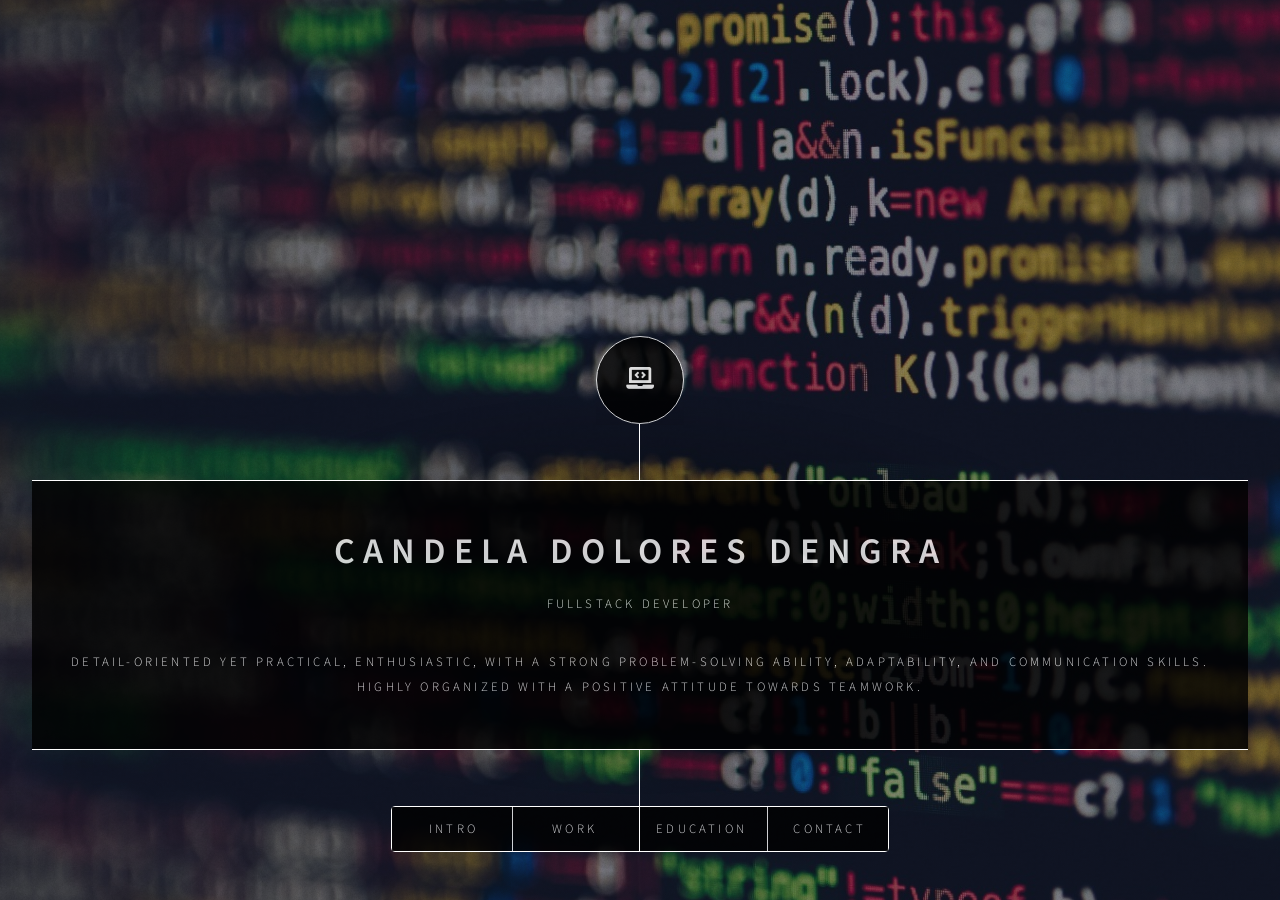
==== commit 0eaca8e6: "updates" ====
--- a/index.html
+++ b/index.html
@@ -9,6 +9,7 @@
 		<title>Candela Dengra</title>
 		<meta charset="utf-8" />
 		<meta name="viewport" content="width=device-width, initial-scale=1, user-scalable=no" />
+		<link rel="icon" type="image/png" href="images/code.png">
 		<link rel="stylesheet" href="assets/css/main.css" />
 		<noscript><link rel="stylesheet" href="assets/css/noscript.css" /></noscript>
 	</head>
@@ -25,8 +26,9 @@
 						<div class="content">
 							<div class="inner">
 								<h1>Candela Dolores Dengra</h1>
-								<p>
-									Desarrolladora frontend junior. Perfeccionista pero práctica, entusiasta, con gran capacidad resolutiva, de adaptación y comunicativa. Sumamente organizada y con buena predisposición al trabajo en equipo. Me desempeño con mucha autonomía y aprendo muy rápidamente
+								<p>Fullstack Developer</p>
+								<p>
+									Detail-oriented yet practical, enthusiastic, with a strong problem-solving ability, adaptability, and communication skills. Highly organized with a positive attitude towards teamwork.
 								</p>
 							</div>
 						</div>
@@ -47,45 +49,27 @@
 						<!-- Intro -->
 							<article id="intro">
 								<h2 class="major">INTRO</h2>
-								<span class="image main"><img src="images/WhatsApp Image 2021-09-28 at 12.02.13 AM.jpeg" alt="" /></span>
-								<p> Estoy en búsqueda de trabajo como programadora en React. 
-									Poseo sólidos conocimientos en HTML, CSS, Javascript, Typescript, React y Python. 
-									Me desenvuelvo muy bien realizando peticiones HTTP, con el manejo de JSON y la tecnología Git.
-									Asimismo, poseo un nivel de inglés intermedio y un nivel de portugués básico.</p>
-								<p>Tengo una personalidad amigable y me encanta trabajar en equipo. 
-									Busco siempre dar un enfoque práctico a la resolución de problemas. 
-									Presto gran atención a los detalles, y tengo una gran capacidad para comprender y aprender. 
-									Poseo excelentes habilidades de comunicación verbal y escrita, así como organizativas e interpersonales. </p>
-									<p> Me desempeñé durante casi dos años en el área de juicios de un importante estudio jurídico dedicado a derecho ambiental. Mis tareas consistieron principalmente en el análisis de la prueba producida en los distintos expedientes, redacción de contestaciones de demanda, confección y presentación de escritos y comunicación con los distintos juzgados.</p>
+								<!-- <span class="image main"><img src="images/WhatsApp Image 2021-09-28 at 12.02.13 AM.jpeg" alt="" /></span> -->
+								<p>
+									I am equipped with a diverse skill set spanning HTML, CSS, JavaScript, TypeScript, React, Svelte, Tailwind, MaterialUI, Python, Django, and SQL. Proficient in handling HTTP requests, JSON manipulation, and Git utilization, I am adept at navigating complex technical landscapes.
+								</p>
+								<p>
+									Thriving in collaborative environments, I approach problem-solving with practicality, underscored by meticulous attention to detail and a rapid learning curve. My communication skills, both verbal and written, are complemented by strong organizational and interpersonal abilities, reflecting my professional demeanor.
+								</p>
+								<p>
+									In addition to my legal experience specializing in environmental law at a prominent law firm, I have spent the past two years and four months as a FullStack Developer for a startup focused on agricultural solutions. This role has posed a unique challenge of adaptability, transitioning into a field I wasn't previously familiar with, encountering new technical jargon and business rules.
+								</p>
 							</article>
 
 						<!-- Work -->
 							<article id="work">
 								<h2 class="major">Work</h2>
-
-								<p>
-									En el corriente año participé en el frontend de una plataforma para realizar pedidos para una importante cadena de heladerías. El proyecto fue realizado con React. 
-									Mis tareas consistían en enviar peticiones a un backend y mostrar la data en tablas, tareas de internacionalización, y mucho maquetado web.
-								</p>
-
-								<p>
-								Como proyecto de práctica, cree un sitio web responsive con información sobre bandas de distintos géneros. 
-								Este proyecto fue realizado en Octubre 2021, utilizando React. Realicé un diseño y maquetado responsive.
-								Asimismo, en este proyecto realicé peticiones axios y posee un authentication wall.
-								</p>
-
-								<p>
-								Otro proyecto académico que poseo, implicó la réplica del sitio web de la organización Atlantic Council. 
-								El sitio es responsive y fue realizado con React, utilizando hooks y props. 
-								</p>
-
-								<p>
-								En Enero de 2021, como proyecto final de un curso de HTML, CSS y Javascript, creé un sitio web responsive para emprendimiento de venta de comida vegetariana utilizando las mencionadas tecnologías.
-								</p>
-			
-								<p> 
-								En el siguiente <a href="https://drive.google.com/drive/folders/1OUhQPsQsarmywfbDgMDj8fy2dRtGfc7w?usp=sharing">link</a> se puede acceder a videos donde se muestra el funcionamiento de estas páginas.
-								Asimismo, en mi <a href="https://github.com/candeladengra"> Github</a> pueden encontrar el código de las mismas. 
+								<b>FullStack Developer</b>
+								<br/>
+								<b>Magoya Software</b>
+								<br/>
+								<p>November 2021 - Present</p>
+								<p>As my introduction to the technology field, I dedicated the past two years and four months to a company specializing in agricultural solutions. Initially joining as a Frontend Developer, my role quickly evolved into a FullStack position. During this time, I contributed not only to application maintenance but also to the development of new features and entire applications in collaboration with my team. During this time, I gained valuable experience in tasks such as internationalization, API development, data manipulation, layout design, microservices, implementing responsive design for mobile compatibility, and implementing analytics tracking and reporting tools, among many other things.</p>
 								</p>
 							
 							</article>
@@ -95,51 +79,29 @@
 								<h2 class="major">Education</h2>
 								<span class="image main"></span>
 								<p>
-									Actualmente me encuentro cursando Abogacía en la Universidad de Buenos Aires. Voy por el tercer año de carrera, con un promedio de 9. 
-									Asimismo, me encuentro realizando un curso de TypeScript en Udemy. 
+									I hold a degree in Law, which has equipped me with strong analytical thinking, problem-solving, and legal research skills. Despite my background in law, I've dedicated the past three years to self-study in programming, delving into various online courses and practical projects to expand my knowledge and expertise in programming languages and technologies. 
 								</p> 
-								<p>En el corriente año, hice varios cursos de React en Udemy, los cuales ya he terminado.
-									También realicé dos cursos de Python. El primero de ellos fue dictado por el IEEE e ITBA, de duración bimestral. El segundo fue dictado por la Universidad Nacional de San Martín, de duración cuatrimestral. 
-								</p>
-								<p>
-									Durante el 2020 realicé dos cursos de Fundación Movistar: "Fundamentos de la Programación" y "Programación con JavaScript"
-									Asimismo, realicé cursos de Udemy de HTML, CSS y Javascript. 
-								</p>
-								<p>
-									Durante los año 2012 a 2017, cursé mis estudios secundarios en el Instituto Social Militar Dr. Dámaso Centeno, con un promedio de 9, y varios reconocimientos, entre ellos, por asistencia perfecta. 
-								</p>
-								<p>
-									En el año 2016 rendí el First Certificate English (Cambridge), alcanzando el nivel B2.
-								</p>
-						
+								<p>
+									I've been actively engaged in furthering my technical skills by undertaking various courses in technologies relevant to my work. 
+									For instance, a Python Programming course at the University of San Martín and a Python course at ITBA-IEEE, also in 2021. 
+								</p>
+								<p>
+									Currently, I am furthering my skills by undertaking a comprehensive 4-month Data Engineering course. This course focuses on enhancing my abilities in data management, processing, and analysis, contributing to my continuous growth and development in the field of technology.
+								</p>
 							</article>
 
 						<!-- Contact -->
 							<article id="contact">
 								<h2 class="major">Contact</h2>
-								<form action="http://formspree.io/you@email.com">
-									<div class="fields">
-										<div class="field half">
-											<label for="name">Name</label>
-											<input type="text" name="name" id="name" />
-										</div>
-										<div class="field half">
-											<label for="email">Email</label>
-											<input type="text" name="_replyto" id="email" />
-										</div>
-										<div class="field">
-											<label for="message">Message</label>
-											<textarea name="message" id="message" rows="4"></textarea>
-										</div>
-									</div>
-									<ul class="actions">
-										<li><input type="submit" value="Send Message" class="primary" /></li>
-										<li><input type="reset" value="Reset" /></li>
-									</ul>
-								</form>
+								<p>
+									Phone Number: (+54) 9 11 6819 9973
+								</p>
+								<p>
+									Email: candeladolores@gmail.com
+								</p>
 								<ul class="icons">
-									<li><a href="https://www.linkedin.com/in/candela-dengra/" class="fab fa-linkedin"><span class="label"></span></a></li>
-									<li><a href="https://github.com/candeladengra" class="icon brands fa-github"><span class="label"></span></a></li>
+									<li><a href="https://www.linkedin.com/in/candela-dengra/" target="_blank" class="fab fa-linkedin"><span class="label"></span></a></li>
+									<li><a href="https://github.com/candeladengra" target="_blank" class="icon brands fa-github"><span class="label"></span></a></li>
 								</ul>
 							</article>
 
--- a/assets/css/main.css
+++ b/assets/css/main.css
@@ -1158,7 +1158,7 @@
 			-webkit-transition: -webkit-transform 0.325s ease-in-out, -webkit-filter 0.325s ease-in-out;
 			-ms-transition: -ms-transform 0.325s ease-in-out, -ms-filter 0.325s ease-in-out;
 			transition: transform 0.325s ease-in-out, filter 0.325s ease-in-out;
-			background-image: url("../../images/bg.jpg");
+			background-image: url("../../images/bg.jpeg");
 			background-position: center;
 			background-size: cover;
 			background-repeat: no-repeat;
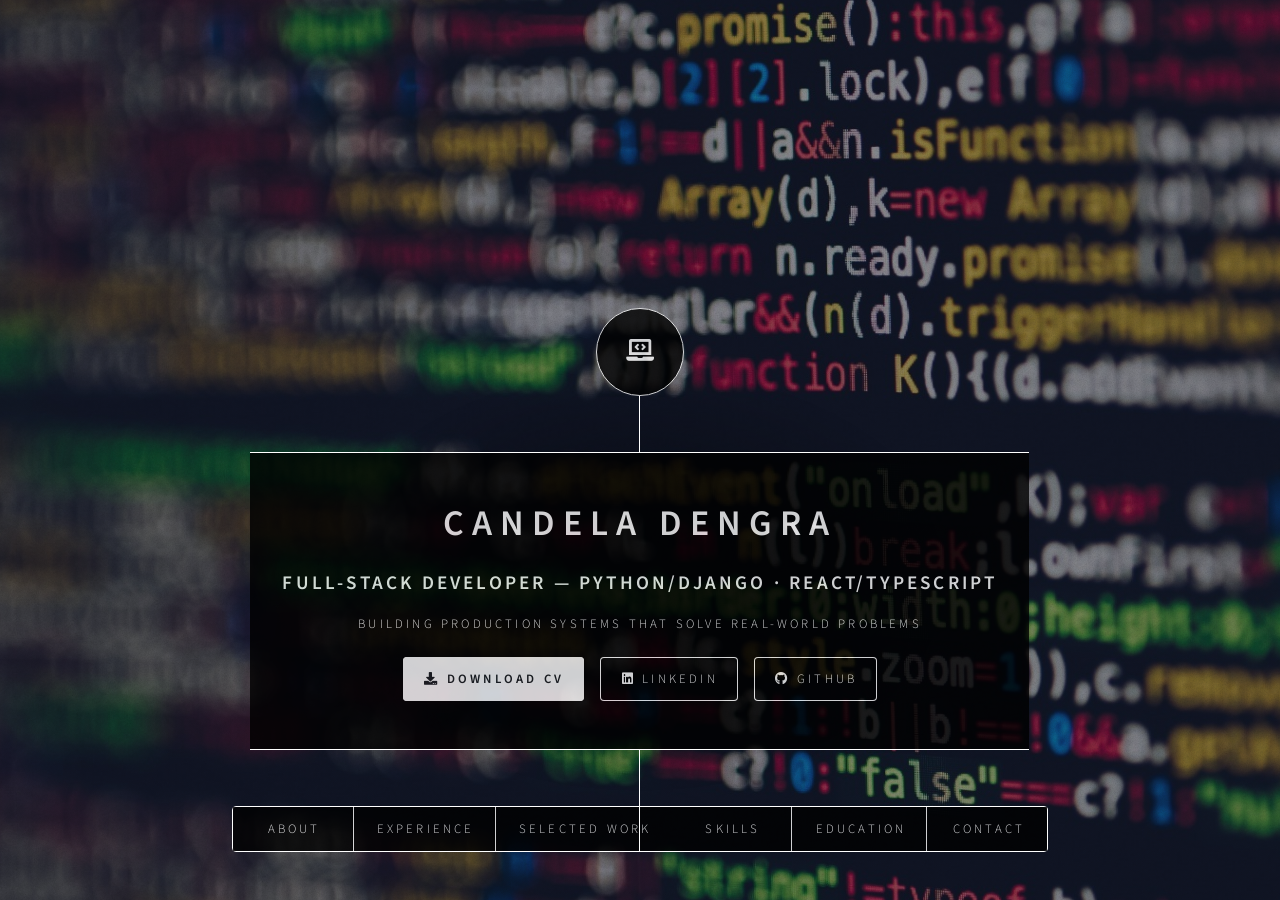
==== commit cd2c87a7: "Rewrite portfolio site content and structure - Update hero section with professional title and CTA b" ====
--- a/index.html
+++ b/index.html
@@ -4,11 +4,27 @@
 	html5up.net | @ajlkn
 	Free for personal and commercial use under the CCA 3.0 license (html5up.net/license)
 -->
-<html>
+<html lang="en">
 	<head>
-		<title>Candela Dengra</title>
+		<title>Candela Dengra — Full-Stack Developer | Python/Django · React/TypeScript</title>
 		<meta charset="utf-8" />
-		<meta name="viewport" content="width=device-width, initial-scale=1, user-scalable=no" />
+		<meta name="viewport" content="width=device-width, initial-scale=1" />
+		<meta name="description" content="Full-stack developer with 5 years building production agtech platforms. Expert in Python/Django and React/TypeScript. Open to remote, hybrid or on-site opportunities in Buenos Aires." />
+		
+		<!-- Open Graph / Social Media -->
+		<meta property="og:type" content="website" />
+		<meta property="og:url" content="https://candeladengra.github.io/" />
+		<meta property="og:title" content="Candela Dengra — Full-Stack Developer" />
+		<meta property="og:description" content="Full-stack developer with 5 years building production agtech platforms. Expert in Python/Django and React/TypeScript." />
+		<meta property="og:image" content="https://candeladengra.github.io/images/og-image.svg" />
+		
+		<!-- Twitter Card -->
+		<meta name="twitter:card" content="summary_large_image" />
+		<meta name="twitter:url" content="https://candeladengra.github.io/" />
+		<meta name="twitter:title" content="Candela Dengra — Full-Stack Developer" />
+		<meta name="twitter:description" content="Full-stack developer with 5 years building production agtech platforms. Expert in Python/Django and React/TypeScript." />
+		<meta name="twitter:image" content="https://candeladengra.github.io/images/og-image.svg" />
+		
 		<link rel="icon" type="image/png" href="images/code.png">
 		<link rel="stylesheet" href="assets/css/main.css" />
 		<noscript><link rel="stylesheet" href="assets/css/noscript.css" /></noscript>
@@ -21,24 +37,28 @@
 				<!-- Header -->
 					<header id="header">
 						<div class="logo">
-							<span id= "laptop-logo" class="fas fa-laptop-code"></span>
+							<span id="laptop-logo" class="fas fa-laptop-code"></span>
 						</div>
 						<div class="content">
 							<div class="inner">
-								<h1>Candela Dolores Dengra</h1>
-								<p>Fullstack Developer</p>
-								<p>
-									Detail-oriented yet practical, enthusiastic, with a strong problem-solving ability, adaptability, and communication skills. Highly organized with a positive attitude towards teamwork.
-								</p>
+								<h1>Candela Dengra</h1>
+								<p style="font-size: 1.2em; margin-bottom: 0.5em;"><strong>Full-Stack Developer — Python/Django · React/TypeScript</strong></p>
+								<p style="margin-bottom: 1.5em;">Building production systems that solve real-world problems</p>
+								<ul class="actions" style="justify-content: center; margin-top: 1em;">
+									<li><a href="/Candela_Dengra_CV_EN.pdf" class="button primary icon solid fa-download" target="_blank">Download CV</a></li>
+									<li><a href="https://www.linkedin.com/in/candela-dengra" class="button icon brands fa-linkedin" target="_blank">LinkedIn</a></li>
+									<li><a href="https://github.com/candeladengra" class="button icon brands fa-github" target="_blank">GitHub</a></li>
+								</ul>
 							</div>
 						</div>
 						<nav>
 							<ul>
-								<li><a href="#intro">Intro</a></li>
-								<li><a href="#work">Work</a></li>
-								<li><a href="#about">Education</a></li>
+								<li><a href="#about">About</a></li>
+								<li><a href="#experience">Experience</a></li>
+								<li><a href="#work">Selected Work</a></li>
+								<li><a href="#skills">Skills</a></li>
+								<li><a href="#education">Education</a></li>
 								<li><a href="#contact">Contact</a></li>
-								<!--<li><a href="#elements">Elements</a></li>-->
 							</ul>
 						</nav>
 					</header>
@@ -46,320 +66,231 @@
 				<!-- Main -->
 					<div id="main">
 
-						<!-- Intro -->
-							<article id="intro">
-								<h2 class="major">INTRO</h2>
-								<!-- <span class="image main"><img src="images/WhatsApp Image 2021-09-28 at 12.02.13 AM.jpeg" alt="" /></span> -->
-								<p>
-									I am equipped with a diverse skill set spanning HTML, CSS, JavaScript, TypeScript, React, Svelte, Tailwind, MaterialUI, Python, Django, and SQL. Proficient in handling HTTP requests, JSON manipulation, and Git utilization, I am adept at navigating complex technical landscapes.
-								</p>
-								<p>
-									Thriving in collaborative environments, I approach problem-solving with practicality, underscored by meticulous attention to detail and a rapid learning curve. My communication skills, both verbal and written, are complemented by strong organizational and interpersonal abilities, reflecting my professional demeanor.
-								</p>
-								<p>
-									In addition to my legal experience specializing in environmental law at a prominent law firm, I have spent the past two years and four months as a FullStack Developer for a startup focused on agricultural solutions. This role has posed a unique challenge of adaptability, transitioning into a field I wasn't previously familiar with, encountering new technical jargon and business rules.
-								</p>
-							</article>
-
-						<!-- Work -->
-							<article id="work">
-								<h2 class="major">Work</h2>
-								<b>FullStack Developer</b>
-								<br/>
-								<b>Magoya Software</b>
-								<br/>
-								<p>November 2021 - Present</p>
-								<p>As my introduction to the technology field, I dedicated the past two years and four months to a company specializing in agricultural solutions. Initially joining as a Frontend Developer, my role quickly evolved into a FullStack position. During this time, I contributed not only to application maintenance but also to the development of new features and entire applications in collaboration with my team. During this time, I gained valuable experience in tasks such as internationalization, API development, data manipulation, layout design, microservices, implementing responsive design for mobile compatibility, and implementing analytics tracking and reporting tools, among many other things.</p>
-								</p>
-							
-							</article>
-
 						<!-- About -->
 							<article id="about">
-								<h2 class="major">Education</h2>
-								<span class="image main"></span>
+								<h2 class="major">About</h2>
 								<p>
-									I hold a degree in Law, which has equipped me with strong analytical thinking, problem-solving, and legal research skills. Despite my background in law, I've dedicated the past three years to self-study in programming, delving into various online courses and practical projects to expand my knowledge and expertise in programming languages and technologies. 
-								</p> 
+									Full-stack developer with 5 years building and running a production agtech platform used by agronomists and sales reps across 5 Latin American countries. Strongest in Python/Django and Django REST Framework, with solid React/TypeScript. I owned the platform's field-tracking module end to end and designed core pieces of the system: OAuth2 integration with an external identity service, prioritized async job queues (django-rq + Redis), a server-side PDF rendering service and the monitoring stack (Prometheus + Grafana).
+								</p>
 								<p>
-									I've been actively engaged in furthering my technical skills by undertaking various courses in technologies relevant to my work. 
-									For instance, a Python Programming course at the University of San Martín and a Python course at ITBA-IEEE, also in 2021. 
-								</p>
+									I work directly with clients and product owners, own features end to end, and use AI coding tools (Claude Code, Copilot) every day. My background in law (Universidad de Buenos Aires, Diploma de Honor) shows in how I analyze requirements and edge cases.
+								</p>
+								<p style="font-size: 0.9em; color: #999; margin-top: 1.5em;">
+									<strong>Location:</strong> Buenos Aires, Argentina<br/>
+									<strong>Availability:</strong> Open to remote, hybrid or on-site opportunities
+								</p>
+							</article>
+
+						<!-- Experience -->
+							<article id="experience">
+								<h2 class="major">Experience</h2>
+								
+								<h3 style="margin-bottom: 0.2em;">Full-Stack Developer</h3>
+								<p style="margin: 0;"><strong>Magoya</strong> · Buenos Aires · <em>Nov 2021 – Nov 2026</em></p>
+								<p style="margin-top: 0.5em; font-size: 0.95em;">
+									Software consultancy. Main product: <strong>Cultivio / Experto Bayer</strong>, a crop-recommendation and field-monitoring platform for Bayer in Argentina, Brazil, Mexico, Paraguay and Uruguay (400+ validated users, 22,000+ fields managed).
+								</p>
+								<ul style="font-size: 0.95em; line-height: 1.6;">
+									<li>Owned the <strong>field-tracking module</strong> end to end (Django models and REST API, React UI) through several redesigns, including the multi-hybrid crop-monitoring model (up to 5 hybrids per field and season).</li>
+									<li>Split a single django-rq worker into <strong>3 prioritized queues</strong> (notifications, monitoring, default) with dedicated workers and schedulers; updated the Kubernetes manifests and Cloud Build pipeline on GKE.</li>
+									<li>Designed and implemented the <strong>OAuth2 integration</strong> between the Django core and an external Identity service, mapping identity roles to 5 hierarchical user types for multi-tenant access control.</li>
+									<li>Built from scratch a <strong>server-side PDF service</strong> (Express + Puppeteer) that renders recommendations, visit reports and product datasheets.</li>
+									<li>Designed and built <strong>geospatial features</strong>: field creation from GeoJSON/KML, Google Maps views with marker clustering, and weather and humidity map layers.</li>
+									<li>Built an <strong>offline-first PWA</strong> for field audio notes with in-browser speech-to-text (Vosk) and IndexedDB sync, implemented from Figma designs.</li>
+									<li>Set up the platform's <strong>monitoring stack</strong> (Prometheus + Grafana) and contributed to the FastAPI identity microservices (account lockout, password history, email verification).</li>
+									<li>Created the <strong>end-to-end test suite</strong> (Playwright + axe-core, Dockerized) covering field, crop-monitoring and recommendation flows; expanded backend and frontend tests (Django TestCase, pytest, Vitest).</li>
+									<li>Shipped features in ES/PT/EN for 5 countries and several brands (Bayer, Dekalb, FieldView). One of the two main contributors to the core repository (about 6,700 commits and 570 pull requests).</li>
+									<li>Worked in Scrum directly with the client and product owners.</li>
+									<li>Also delivered for other clients: Bunge (Next.js + Django), Nidera/Syngenta (Okta SSO login), Precision Planting (Next.js + GraphQL), Optimus (Next.js + tRPC + Prisma), plus a SvelteKit + Strapi marketing site.</li>
+								</ul>
+								
+								<h3 style="margin-bottom: 0.2em; margin-top: 1.5em;">Paralegal (Procuradora)</h3>
+								<p style="margin: 0;"><strong>Estudio Gabriel Macchiavello</strong> · Buenos Aires · <em>Jan 2020 – Sep 2021</em></p>
+								<p style="font-size: 0.95em; margin-top: 0.5em;">
+									Managed civil, commercial and administrative case files in national, federal and provincial courts; legal research and drafting.
+								</p>
+							</article>
+
+						<!-- Selected Work -->
+							<article id="work">
+								<h2 class="major">Selected Work</h2>
+								
+								<div style="margin-bottom: 2.5em;">
+									<h3>Field Tracking & Multi-Hybrid Crop Monitoring</h3>
+									<svg width="100%" height="120" viewBox="0 0 600 120" style="margin: 1em 0; background: #1a1a1a; border-radius: 4px;">
+										<rect x="20" y="30" width="100" height="60" fill="#667eea" rx="4"/>
+										<text x="70" y="65" fill="white" font-size="12" text-anchor="middle">Field Data</text>
+										<line x1="120" y1="60" x2="160" y2="60" stroke="#999" stroke-width="2" marker-end="url(#arrow)"/>
+										<rect x="160" y="30" width="100" height="60" fill="#667eea" rx="4"/>
+										<text x="210" y="55" fill="white" font-size="11" text-anchor="middle">Multi-Hybrid</text>
+										<text x="210" y="70" fill="white" font-size="11" text-anchor="middle">Model</text>
+										<line x1="260" y1="60" x2="300" y2="60" stroke="#999" stroke-width="2" marker-end="url(#arrow)"/>
+										<rect x="300" y="30" width="100" height="60" fill="#764ba2" rx="4"/>
+										<text x="350" y="55" fill="white" font-size="11" text-anchor="middle">22,000+</text>
+										<text x="350" y="70" fill="white" font-size="11" text-anchor="middle">Fields</text>
+										<defs>
+											<marker id="arrow" markerWidth="10" markerHeight="10" refX="9" refY="3" orient="auto" markerUnits="strokeWidth">
+												<path d="M0,0 L0,6 L9,3 z" fill="#999"/>
+											</marker>
+										</defs>
+									</svg>
+									<p><strong>Problem:</strong> Agronomists needed to track fields with multiple hybrid crops per season, but the platform only supported single-crop monitoring.</p>
+									<p><strong>Solution:</strong> Redesigned the field-tracking module from the ground up to support up to 5 hybrids per field and season, with separate monitoring dashboards for each hybrid. Built the Django models, REST API endpoints, and React UI components.</p>
+									<p><strong>Stack:</strong> Django, Django REST Framework, React, TypeScript, PostgreSQL</p>
+									<p><strong>Outcome:</strong> Platform now manages 22,000+ fields across 5 countries for 400+ validated users.</p>
+								</div>
+								
+								<div style="margin-bottom: 2.5em;">
+									<h3>Prioritized Async Job Queues on GKE</h3>
+									<svg width="100%" height="120" viewBox="0 0 600 120" style="margin: 1em 0; background: #1a1a1a; border-radius: 4px;">
+										<rect x="20" y="20" width="120" height="25" fill="#e53e3e" rx="3"/>
+										<text x="80" y="37" fill="white" font-size="11" text-anchor="middle">Notifications</text>
+										<rect x="20" y="50" width="120" height="25" fill="#dd6b20" rx="3"/>
+										<text x="80" y="67" fill="white" font-size="11" text-anchor="middle">Monitoring</text>
+										<rect x="20" y="80" width="120" height="25" fill="#667eea" rx="3"/>
+										<text x="80" y="97" fill="white" font-size="11" text-anchor="middle">Default</text>
+										<line x1="140" y1="60" x2="200" y2="60" stroke="#999" stroke-width="2" marker-end="url(#arrow2)"/>
+										<rect x="200" y="35" width="90" height="50" fill="#48bb78" rx="4"/>
+										<text x="245" y="55" fill="white" font-size="11" text-anchor="middle">Redis</text>
+										<text x="245" y="70" fill="white" font-size="10" text-anchor="middle">django-rq</text>
+										<line x1="290" y1="60" x2="350" y2="60" stroke="#999" stroke-width="2" marker-end="url(#arrow2)"/>
+										<rect x="350" y="35" width="90" height="50" fill="#764ba2" rx="4"/>
+										<text x="395" y="60" fill="white" font-size="11" text-anchor="middle">GKE</text>
+										<text x="395" y="75" fill="white" font-size="10" text-anchor="middle">Workers</text>
+										<defs>
+											<marker id="arrow2" markerWidth="10" markerHeight="10" refX="9" refY="3" orient="auto" markerUnits="strokeWidth">
+												<path d="M0,0 L0,6 L9,3 z" fill="#999"/>
+											</marker>
+										</defs>
+									</svg>
+									<p><strong>Problem:</strong> A single worker queue meant time-sensitive notifications were delayed behind long-running monitoring jobs.</p>
+									<p><strong>Solution:</strong> Split the monolithic worker into 3 prioritized queues with dedicated workers and schedulers. Updated Kubernetes manifests and CI/CD pipeline to deploy the new architecture on Google Kubernetes Engine.</p>
+									<p><strong>Stack:</strong> django-rq, Redis, Kubernetes, GKE, Cloud Build</p>
+									<p><strong>Outcome:</strong> Notifications now process in real-time; monitoring jobs run independently without blocking user-facing features.</p>
+								</div>
+								
+								<div style="margin-bottom: 2.5em;">
+									<h3>Offline PWA with Local Speech-to-Text</h3>
+									<svg width="100%" height="120" viewBox="0 0 600 120" style="margin: 1em 0; background: #1a1a1a; border-radius: 4px;">
+										<circle cx="70" cy="60" r="35" fill="#667eea"/>
+										<text x="70" y="55" fill="white" font-size="11" text-anchor="middle">Voice</text>
+										<text x="70" y="70" fill="white" font-size="11" text-anchor="middle">Input</text>
+										<line x1="105" y1="60" x2="155" y2="60" stroke="#999" stroke-width="2" marker-end="url(#arrow3)"/>
+										<rect x="155" y="35" width="90" height="50" fill="#48bb78" rx="4"/>
+										<text x="200" y="55" fill="white" font-size="11" text-anchor="middle">Vosk</text>
+										<text x="200" y="70" fill="white" font-size="10" text-anchor="middle">(Browser)</text>
+										<line x1="245" y1="60" x2="295" y2="60" stroke="#999" stroke-width="2" marker-end="url(#arrow3)"/>
+										<rect x="295" y="35" width="90" height="50" fill="#764ba2" rx="4"/>
+										<text x="340" y="55" fill="white" font-size="11" text-anchor="middle">IndexedDB</text>
+										<text x="340" y="70" fill="white" font-size="10" text-anchor="middle">Offline</text>
+										<line x1="385" y1="60" x2="435" y2="60" stroke="#999" stroke-width="2" marker-end="url(#arrow3)" stroke-dasharray="5,5"/>
+										<rect x="435" y="35" width="90" height="50" fill="#667eea" rx="4"/>
+										<text x="480" y="60" fill="white" font-size="11" text-anchor="middle">Sync</text>
+										<text x="480" y="75" fill="white" font-size="10" text-anchor="middle">(Online)</text>
+										<defs>
+											<marker id="arrow3" markerWidth="10" markerHeight="10" refX="9" refY="3" orient="auto" markerUnits="strokeWidth">
+												<path d="M0,0 L0,6 L9,3 z" fill="#999"/>
+											</marker>
+										</defs>
+									</svg>
+									<p><strong>Problem:</strong> Agronomists working in remote fields with no network connectivity needed to record voice notes about crops.</p>
+									<p><strong>Solution:</strong> Built an offline-first Progressive Web App with in-browser speech-to-text transcription using Vosk. Notes are stored locally in IndexedDB and synced automatically when connectivity returns. Implemented from Figma designs.</p>
+									<p><strong>Stack:</strong> React, TypeScript, Vosk, IndexedDB, PWA, Service Workers</p>
+									<p><strong>Outcome:</strong> Agronomists can now capture field observations in real-time, regardless of network conditions.</p>
+								</div>
+							</article>
+
+						<!-- Skills -->
+							<article id="skills">
+								<h2 class="major">Skills</h2>
+								
+								<h3>Backend</h3>
+								<p style="font-size: 0.95em; line-height: 1.8;">
+									Python · Django · Django REST Framework · FastAPI · SQLModel/SQLAlchemy · Node.js/Express · REST · OpenAPI · GraphQL
+								</p>
+								
+								<h3>Frontend</h3>
+								<p style="font-size: 0.95em; line-height: 1.8;">
+									React · TypeScript · Next.js · Redux · SWR · TanStack Query · Material UI · SvelteKit · Tailwind · PWA
+								</p>
+								
+								<h3>Data & Async</h3>
+								<p style="font-size: 0.95em; line-height: 1.8;">
+									PostgreSQL · Redis · django-rq · pandas · Mixpanel
+								</p>
+								
+								<h3>Cloud & DevOps</h3>
+								<p style="font-size: 0.95em; line-height: 1.8;">
+									GCP (GKE, Cloud Build, Cloud Storage, Artifact Registry) · Kubernetes · Docker · GitHub Actions · Prometheus · Grafana · Sentry
+								</p>
+								
+								<h3>Testing</h3>
+								<p style="font-size: 0.95em; line-height: 1.8;">
+									Django TestCase · pytest · Vitest · Playwright
+								</p>
+								
+								<h3>Practices</h3>
+								<p style="font-size: 0.95em; line-height: 1.8;">
+									OAuth2 and auth flows · Multi-tenancy · Internationalization (i18n) · Accessibility · Code review · Scrum/Jira · AI-assisted development (Claude Code, Copilot)
+								</p>
+							</article>
+
+						<!-- Education -->
+							<article id="education">
+								<h2 class="major">Education & Languages</h2>
+								
+								<h3>Education</h3>
+								<p style="margin-bottom: 1em;">
+									<strong>Systems Engineering</strong> (in progress)<br/>
+									Universidad Abierta Interamericana (UAI)<br/>
+									<em>Includes an intermediate degree in Programming, expected 2027</em>
+								</p>
+								<p style="margin-bottom: 1em;">
+									<strong>Law degree (Abogacía)</strong><br/>
+									Universidad de Buenos Aires<br/>
+									<em>2018–2023 · Diploma de Honor</em>
+								</p>
+								<p style="margin-bottom: 1em;">
+									<strong>Data Engineering course</strong> (4 months, completed)<br/>
+									Python courses at Universidad de San Martín and ITBA-IEEE (2021)
+								</p>
+								
+								<h3 style="margin-top: 2em;">Languages</h3>
 								<p>
-									Currently, I am furthering my skills by undertaking a comprehensive 4-month Data Engineering course. This course focuses on enhancing my abilities in data management, processing, and analysis, contributing to my continuous growth and development in the field of technology.
+									<strong>Spanish:</strong> Native<br/>
+									<strong>English:</strong> Intermediate (professional working use)
 								</p>
 							</article>
 
 						<!-- Contact -->
 							<article id="contact">
 								<h2 class="major">Contact</h2>
-								<p>
-									Phone Number: (+54) 9 11 6819 9973
-								</p>
-								<p>
-									Email: candeladolores@gmail.com
-								</p>
-								<ul class="icons">
-									<li><a href="https://www.linkedin.com/in/candela-dengra/" target="_blank" class="fab fa-linkedin"><span class="label"></span></a></li>
-									<li><a href="https://github.com/candeladengra" target="_blank" class="icon brands fa-github"><span class="label"></span></a></li>
+								<p style="font-size: 1.1em; margin-bottom: 1.5em;">
+									<strong>Email:</strong> candeladolores@gmail.com
+								</p>
+								<p style="margin-bottom: 1.5em;">
+									I'm currently seeking new opportunities as a Full-Stack Developer. Feel free to reach out via email or connect with me on LinkedIn.
+								</p>
+								<ul class="icons" style="font-size: 1.5em;">
+									<li><a href="https://www.linkedin.com/in/candela-dengra" target="_blank" class="fab fa-linkedin" aria-label="LinkedIn"><span class="label"></span></a></li>
+									<li><a href="https://github.com/candeladengra" target="_blank" class="icon brands fa-github" aria-label="GitHub"><span class="label"></span></a></li>
 								</ul>
 							</article>
 
-						<!-- Elements -->
-							<article id="elements">
-								<h2 class="major">Elements</h2>
-
-								<section>
-									<h3 class="major">Text</h3>
-									<p>This is <b>bold</b> and this is <strong>strong</strong>. This is <i>italic</i> and this is <em>emphasized</em>.
-									This is <sup>superscript</sup> text and this is <sub>subscript</sub> text.
-									This is <u>underlined</u> and this is code: <code>for (;;) { ... }</code>. Finally, <a href="#">this is a link</a>.</p>
-									<hr />
-									<h2>Heading Level 2</h2>
-									<h3>Heading Level 3</h3>
-									<h4>Heading Level 4</h4>
-									<h5>Heading Level 5</h5>
-									<h6>Heading Level 6</h6>
-									<hr />
-									<h4>Blockquote</h4>
-									<blockquote>Fringilla nisl. Donec accumsan interdum nisi, quis tincidunt felis sagittis eget tempus euismod. Vestibulum ante ipsum primis in faucibus vestibulum. Blandit adipiscing eu felis iaculis volutpat ac adipiscing accumsan faucibus. Vestibulum ante ipsum primis in faucibus lorem ipsum dolor sit amet nullam adipiscing eu felis.</blockquote>
-									<h4>Preformatted</h4>
-									<pre><code>i = 0;
-
-while (!deck.isInOrder()) {
-    print 'Iteration ' + i;
-    deck.shuffle();
-    i++;
-}
-
-print 'It took ' + i + ' iterations to sort the deck.';</code></pre>
-								</section>
-
-								<section>
-									<h3 class="major">Lists</h3>
-
-									<h4>Unordered</h4>
-									<ul>
-										<li>Dolor pulvinar etiam.</li>
-										<li>Sagittis adipiscing.</li>
-										<li>Felis enim feugiat.</li>
-									</ul>
-
-									<h4>Alternate</h4>
-									<ul class="alt">
-										<li>Dolor pulvinar etiam.</li>
-										<li>Sagittis adipiscing.</li>
-										<li>Felis enim feugiat.</li>
-									</ul>
-
-									<h4>Ordered</h4>
-									<ol>
-										<li>Dolor pulvinar etiam.</li>
-										<li>Etiam vel felis viverra.</li>
-										<li>Felis enim feugiat.</li>
-										<li>Dolor pulvinar etiam.</li>
-										<li>Etiam vel felis lorem.</li>
-										<li>Felis enim et feugiat.</li>
-									</ol>
-									<h4>Icons</h4>
-									<ul class="icons">
-										<li><a href="#" class="icon brands fa-twitter"><span class="label">Twitter</span></a></li>
-										<li><a href="#" class="icon brands fa-facebook-f"><span class="label">Facebook</span></a></li>
-										<li><a href="#" class="icon brands fa-instagram"><span class="label">Instagram</span></a></li>
-										<li><a href="#" class="icon brands fa-github"><span class="label">Github</span></a></li>
-									</ul>
-
-									<h4>Actions</h4>
-									<ul class="actions">
-										<li><a href="#" class="button primary">Default</a></li>
-										<li><a href="#" class="button">Default</a></li>
-									</ul>
-									<ul class="actions stacked">
-										<li><a href="#" class="button primary">Default</a></li>
-										<li><a href="#" class="button">Default</a></li>
-									</ul>
-								</section>
-
-								<section>
-									<h3 class="major">Table</h3>
-									<h4>Default</h4>
-									<div class="table-wrapper">
-										<table>
-											<thead>
-												<tr>
-													<th>Name</th>
-													<th>Description</th>
-													<th>Price</th>
-												</tr>
-											</thead>
-											<tbody>
-												<tr>
-													<td>Item One</td>
-													<td>Ante turpis integer aliquet porttitor.</td>
-													<td>29.99</td>
-												</tr>
-												<tr>
-													<td>Item Two</td>
-													<td>Vis ac commodo adipiscing arcu aliquet.</td>
-													<td>19.99</td>
-												</tr>
-												<tr>
-													<td>Item Three</td>
-													<td> Morbi faucibus arcu accumsan lorem.</td>
-													<td>29.99</td>
-												</tr>
-												<tr>
-													<td>Item Four</td>
-													<td>Vitae integer tempus condimentum.</td>
-													<td>19.99</td>
-												</tr>
-												<tr>
-													<td>Item Five</td>
-													<td>Ante turpis integer aliquet porttitor.</td>
-													<td>29.99</td>
-												</tr>
-											</tbody>
-											<tfoot>
-												<tr>
-													<td colspan="2"></td>
-													<td>100.00</td>
-												</tr>
-											</tfoot>
-										</table>
-									</div>
-
-									<h4>Alternate</h4>
-									<div class="table-wrapper">
-										<table class="alt">
-											<thead>
-												<tr>
-													<th>Name</th>
-													<th>Description</th>
-													<th>Price</th>
-												</tr>
-											</thead>
-											<tbody>
-												<tr>
-													<td>Item One</td>
-													<td>Ante turpis integer aliquet porttitor.</td>
-													<td>29.99</td>
-												</tr>
-												<tr>
-													<td>Item Two</td>
-													<td>Vis ac commodo adipiscing arcu aliquet.</td>
-													<td>19.99</td>
-												</tr>
-												<tr>
-													<td>Item Three</td>
-													<td> Morbi faucibus arcu accumsan lorem.</td>
-													<td>29.99</td>
-												</tr>
-												<tr>
-													<td>Item Four</td>
-													<td>Vitae integer tempus condimentum.</td>
-													<td>19.99</td>
-												</tr>
-												<tr>
-													<td>Item Five</td>
-													<td>Ante turpis integer aliquet porttitor.</td>
-													<td>29.99</td>
-												</tr>
-											</tbody>
-											<tfoot>
-												<tr>
-													<td colspan="2"></td>
-													<td>100.00</td>
-												</tr>
-											</tfoot>
-										</table>
-									</div>
-								</section>
-
-								<section>
-									<h3 class="major">Buttons</h3>
-									<ul class="actions">
-										<li><a href="#" class="button primary">Primary</a></li>
-										<li><a href="#" class="button">Default</a></li>
-									</ul>
-									<ul class="actions">
-										<li><a href="#" class="button">Default</a></li>
-										<li><a href="#" class="button small">Small</a></li>
-									</ul>
-									<ul class="actions">
-										<li><a href="#" class="button primary icon solid fa-download">Icon</a></li>
-										<li><a href="#" class="button icon solid fa-download">Icon</a></li>
-									</ul>
-									<ul class="actions">
-										<li><span class="button primary disabled">Disabled</span></li>
-										<li><span class="button disabled">Disabled</span></li>
-									</ul>
-								</section>
-
-								<section>
-									<h3 class="major">Form</h3>
-									<form method="post" action="#">
-										<div class="fields">
-											<div class="field half">
-												<label for="demo-name">Name</label>
-												<input type="text" name="demo-name" id="demo-name" value="" placeholder="Jane Doe" />
-											</div>
-											<div class="field half">
-												<label for="demo-email">Email</label>
-												<input type="email" name="demo-email" id="demo-email" value="" placeholder="jane@untitled.tld" />
-											</div>
-											<div class="field">
-												<label for="demo-category">Category</label>
-												<select name="demo-category" id="demo-category">
-													<option value="">-</option>
-													<option value="1">Manufacturing</option>
-													<option value="1">Shipping</option>
-													<option value="1">Administration</option>
-													<option value="1">Human Resources</option>
-												</select>
-											</div>
-											<div class="field half">
-												<input type="radio" id="demo-priority-low" name="demo-priority" checked>
-												<label for="demo-priority-low">Low</label>
-											</div>
-											<div class="field half">
-												<input type="radio" id="demo-priority-high" name="demo-priority">
-												<label for="demo-priority-high">High</label>
-											</div>
-											<div class="field half">
-												<input type="checkbox" id="demo-copy" name="demo-copy">
-												<label for="demo-copy">Email me a copy</label>
-											</div>
-											<div class="field half">
-												<input type="checkbox" id="demo-human" name="demo-human" checked>
-												<label for="demo-human">Not a robot</label>
-											</div>
-											<div class="field">
-												<label for="demo-message">Message</label>
-												<textarea name="demo-message" id="demo-message" placeholder="Enter your message" rows="6"></textarea>
-											</div>
-										</div>
-										<ul class="actions">
-											<li><input type="submit" value="Send Message" class="primary" /></li>
-											<li><input type="reset" value="Reset" /></li>
-										</ul>
-									</form>
-								</section>
-
-							</article>
-
-					</div>
-
-			</div>
-
-		<!-- BG -->
-			<div id="bg"></div>
-
-		<!-- Scripts -->
-			<script src="assets/js/jquery.min.js"></script>
-			<script src="assets/js/browser.min.js"></script>
-			<script src="assets/js/breakpoints.min.js"></script>
-			<script src="assets/js/util.js"></script>
-			<script src="assets/js/main.js"></script>
-
-	</body>
-</html>
+
+					</div>
+
+			</div>
+
+		<!-- BG -->
+			<div id="bg"></div>
+
+		<!-- Scripts -->
+			<script src="assets/js/jquery.min.js"></script>
+			<script src="assets/js/browser.min.js"></script>
+			<script src="assets/js/breakpoints.min.js"></script>
+			<script src="assets/js/util.js"></script>
+			<script src="assets/js/main.js"></script>
+
+	</body>
+</html>
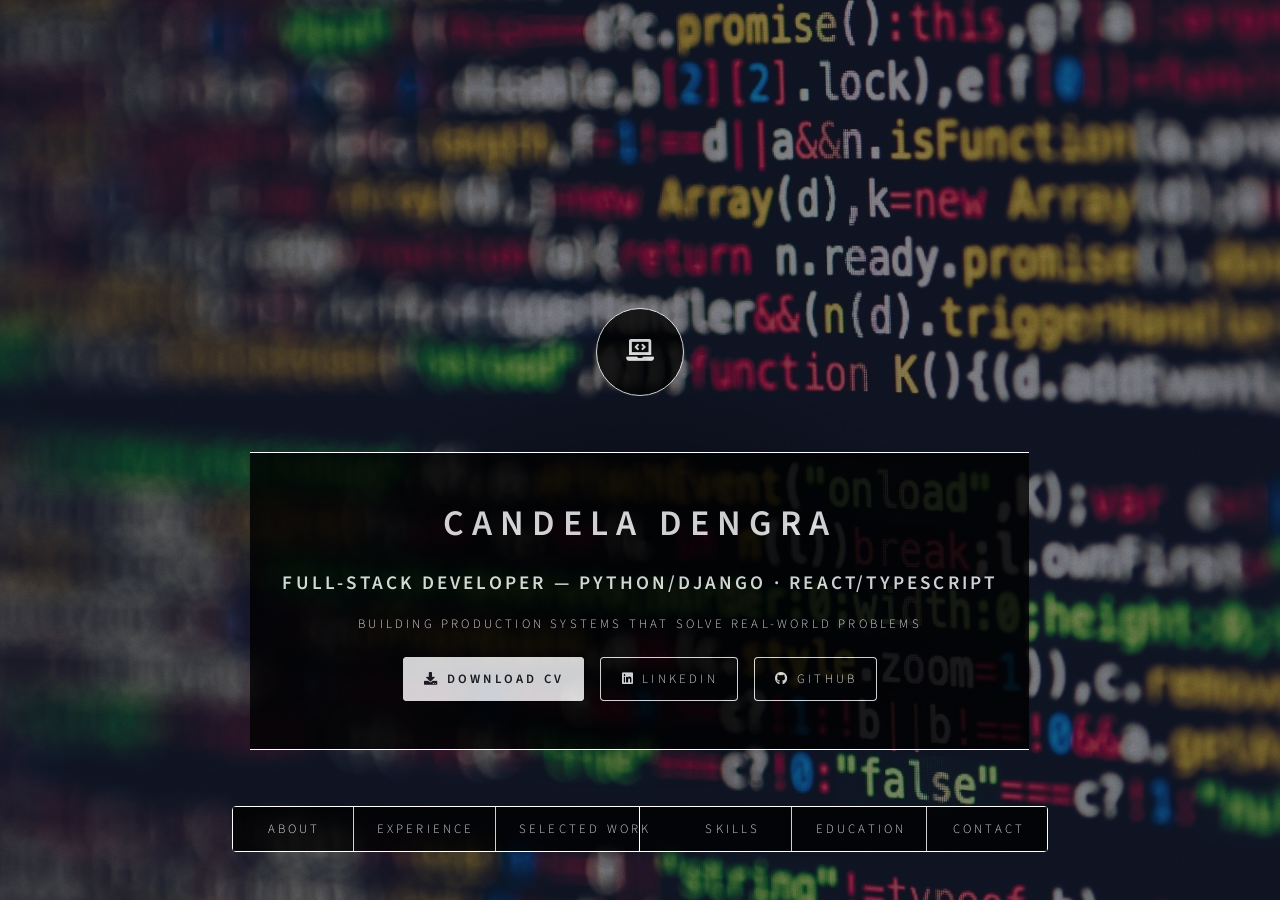
==== commit e7102362: "Fix CV download 404, remove stray vertical line, add PNG OG image - Add Candela_Dengra_CV_EN.pdf and" ====
--- a/index.html
+++ b/index.html
@@ -11,19 +11,22 @@
 		<meta name="viewport" content="width=device-width, initial-scale=1" />
 		<meta name="description" content="Full-stack developer with 5 years building production agtech platforms. Expert in Python/Django and React/TypeScript. Open to remote, hybrid or on-site opportunities in Buenos Aires." />
 		
-		<!-- Open Graph / Social Media -->
-		<meta property="og:type" content="website" />
-		<meta property="og:url" content="https://candeladengra.github.io/" />
-		<meta property="og:title" content="Candela Dengra — Full-Stack Developer" />
-		<meta property="og:description" content="Full-stack developer with 5 years building production agtech platforms. Expert in Python/Django and React/TypeScript." />
-		<meta property="og:image" content="https://candeladengra.github.io/images/og-image.svg" />
-		
-		<!-- Twitter Card -->
-		<meta name="twitter:card" content="summary_large_image" />
-		<meta name="twitter:url" content="https://candeladengra.github.io/" />
-		<meta name="twitter:title" content="Candela Dengra — Full-Stack Developer" />
-		<meta name="twitter:description" content="Full-stack developer with 5 years building production agtech platforms. Expert in Python/Django and React/TypeScript." />
-		<meta name="twitter:image" content="https://candeladengra.github.io/images/og-image.svg" />
+	<!-- Open Graph / Social Media -->
+	<meta property="og:type" content="website" />
+	<meta property="og:url" content="https://candeladengra.github.io/" />
+	<meta property="og:title" content="Candela Dengra — Full-Stack Developer" />
+	<meta property="og:description" content="Full-stack developer with 5 years building production agtech platforms. Expert in Python/Django and React/TypeScript." />
+	<meta property="og:image" content="https://candeladengra.github.io/images/og-image.png" />
+	<meta property="og:image:width" content="1200" />
+	<meta property="og:image:height" content="630" />
+	<meta property="og:image:type" content="image/png" />
+	
+	<!-- Twitter Card -->
+	<meta name="twitter:card" content="summary_large_image" />
+	<meta name="twitter:url" content="https://candeladengra.github.io/" />
+	<meta name="twitter:title" content="Candela Dengra — Full-Stack Developer" />
+	<meta name="twitter:description" content="Full-stack developer with 5 years building production agtech platforms. Expert in Python/Django and React/TypeScript." />
+	<meta name="twitter:image" content="https://candeladengra.github.io/images/og-image.png" />
 		
 		<link rel="icon" type="image/png" href="images/code.png">
 		<link rel="stylesheet" href="assets/css/main.css" />
--- a/assets/css/main.css
+++ b/assets/css/main.css
@@ -1272,16 +1272,9 @@
 			margin-top: 3.5rem;
 		}
 
-			#header > *:before {
-				content: '';
-				display: block;
-				position: absolute;
-				top: calc(-3.5rem - 1px);
-				left: calc(50% - 1px);
-				width: 1px;
-				height: calc(3.5rem + 1px);
-				background: #ffffff;
-			}
+		#header > *:before {
+			display: none;
+		}
 
 		#header > :first-child {
 			margin-top: 0;
@@ -1446,10 +1439,9 @@
 				margin-top: 2rem;
 			}
 
-				#header > *:before {
-					top: calc(-2rem - 1px);
-					height: calc(2rem + 1px);
-				}
+			#header > *:before {
+				display: none;
+			}
 
 			#header .logo {
 				width: 4.75rem;
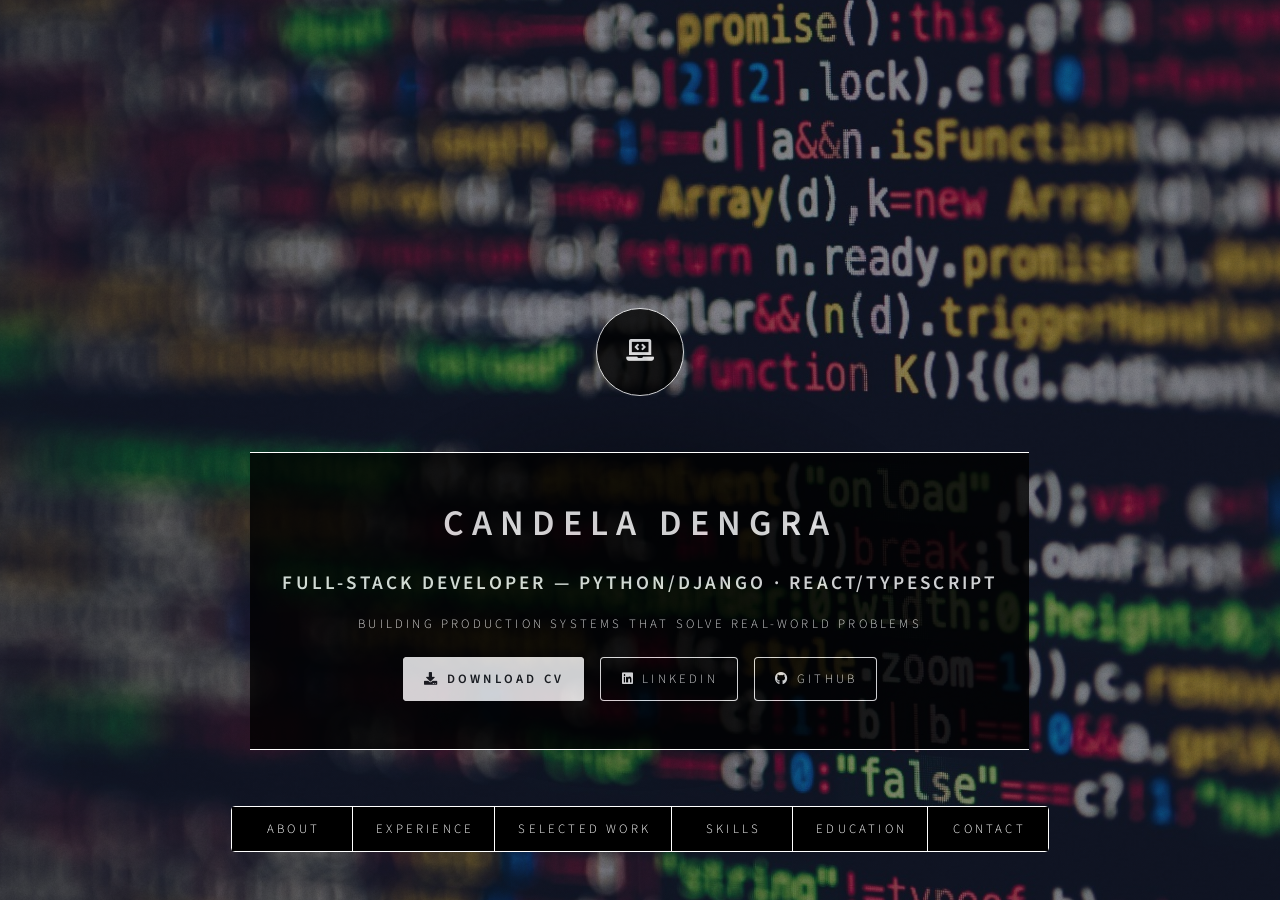
==== commit 213c75ef: "Remove long vertical line, update CVs and Experience content Nav changes: - Remove nav.use-middle:af" ====
--- a/index.html
+++ b/index.html
@@ -72,12 +72,12 @@
 						<!-- About -->
 							<article id="about">
 								<h2 class="major">About</h2>
-								<p>
-									Full-stack developer with 5 years building and running a production agtech platform used by agronomists and sales reps across 5 Latin American countries. Strongest in Python/Django and Django REST Framework, with solid React/TypeScript. I owned the platform's field-tracking module end to end and designed core pieces of the system: OAuth2 integration with an external identity service, prioritized async job queues (django-rq + Redis), a server-side PDF rendering service and the monitoring stack (Prometheus + Grafana).
-								</p>
-								<p>
-									I work directly with clients and product owners, own features end to end, and use AI coding tools (Claude Code, Copilot) every day. My background in law (Universidad de Buenos Aires, Diploma de Honor) shows in how I analyze requirements and edge cases.
-								</p>
+			<p>
+				Full-stack developer with 5 years building and running a production agtech platform used by agronomists and sales reps across 5 Latin American countries. Strongest in Python/Django and Django REST Framework, with solid React/TypeScript. I owned the platform's core tracking module end to end and designed core pieces of the system: OAuth2 integration with an external identity service, prioritized async job queues (django-rq + Redis), a server-side PDF rendering service and the monitoring stack (Prometheus + Grafana).
+			</p>
+			<p>
+				I work directly with clients and product owners, own features end to end, and use AI coding tools (Cursor, Claude Code, ChatGPT/Codex) every day. My background in law (Universidad de Buenos Aires, Diploma de Honor) shows in how I analyze requirements and edge cases.
+			</p>
 								<p style="font-size: 0.9em; color: #999; margin-top: 1.5em;">
 									<strong>Location:</strong> Buenos Aires, Argentina<br/>
 									<strong>Availability:</strong> Open to remote, hybrid or on-site opportunities
@@ -88,24 +88,26 @@
 							<article id="experience">
 								<h2 class="major">Experience</h2>
 								
-								<h3 style="margin-bottom: 0.2em;">Full-Stack Developer</h3>
-								<p style="margin: 0;"><strong>Magoya</strong> · Buenos Aires · <em>Nov 2021 – Nov 2026</em></p>
-								<p style="margin-top: 0.5em; font-size: 0.95em;">
-									Software consultancy. Main product: <strong>Cultivio / Experto Bayer</strong>, a crop-recommendation and field-monitoring platform for Bayer in Argentina, Brazil, Mexico, Paraguay and Uruguay (400+ validated users, 22,000+ fields managed).
-								</p>
-								<ul style="font-size: 0.95em; line-height: 1.6;">
-									<li>Owned the <strong>field-tracking module</strong> end to end (Django models and REST API, React UI) through several redesigns, including the multi-hybrid crop-monitoring model (up to 5 hybrids per field and season).</li>
-									<li>Split a single django-rq worker into <strong>3 prioritized queues</strong> (notifications, monitoring, default) with dedicated workers and schedulers; updated the Kubernetes manifests and Cloud Build pipeline on GKE.</li>
-									<li>Designed and implemented the <strong>OAuth2 integration</strong> between the Django core and an external Identity service, mapping identity roles to 5 hierarchical user types for multi-tenant access control.</li>
-									<li>Built from scratch a <strong>server-side PDF service</strong> (Express + Puppeteer) that renders recommendations, visit reports and product datasheets.</li>
-									<li>Designed and built <strong>geospatial features</strong>: field creation from GeoJSON/KML, Google Maps views with marker clustering, and weather and humidity map layers.</li>
-									<li>Built an <strong>offline-first PWA</strong> for field audio notes with in-browser speech-to-text (Vosk) and IndexedDB sync, implemented from Figma designs.</li>
-									<li>Set up the platform's <strong>monitoring stack</strong> (Prometheus + Grafana) and contributed to the FastAPI identity microservices (account lockout, password history, email verification).</li>
-									<li>Created the <strong>end-to-end test suite</strong> (Playwright + axe-core, Dockerized) covering field, crop-monitoring and recommendation flows; expanded backend and frontend tests (Django TestCase, pytest, Vitest).</li>
-									<li>Shipped features in ES/PT/EN for 5 countries and several brands (Bayer, Dekalb, FieldView). One of the two main contributors to the core repository (about 6,700 commits and 570 pull requests).</li>
-									<li>Worked in Scrum directly with the client and product owners.</li>
-									<li>Also delivered for other clients: Bunge (Next.js + Django), Nidera/Syngenta (Okta SSO login), Precision Planting (Next.js + GraphQL), Optimus (Next.js + tRPC + Prisma), plus a SvelteKit + Strapi marketing site.</li>
-								</ul>
+			<h3 style="margin-bottom: 0.2em;">Full-Stack Developer</h3>
+			<p style="margin: 0;"><strong>Magoya</strong> · Buenos Aires · <em>Nov 2021 – Nov 2026</em></p>
+			<p style="margin-top: 0.5em; font-size: 0.95em;">
+				Software consultancy. Main product: <strong>Cultivio / Experto Bayer</strong>, a crop-recommendation and field-monitoring platform for Bayer in Argentina, Brazil, Mexico, Paraguay and Uruguay (400+ validated users, 22,000+ fields managed).
+			</p>
+			<ul style="font-size: 0.95em; line-height: 1.6;">
+				<li>Owned the <strong>core tracking module</strong> end to end (Django models and REST API, React UI) through several redesigns, including a complex domain data model.</li>
+				<li>Split a single django-rq worker into <strong>3 prioritized queues</strong> (notifications, monitoring, default) with dedicated workers and schedulers; updated the Kubernetes manifests and Cloud Build pipeline on GKE.</li>
+				<li>Built from scratch the platform's <strong>access control</strong>: an allowlist that restricted the app to Bayer users, OAuth2 integration with an external Identity service, and a hierarchical node-tree permission model mapping 5 user types to different permissions and frontend views; added batch user onboarding.</li>
+				<li>Wrote <strong>data ingestion scripts</strong> to validate, transform and load client-provided datasets, keeping production data up to date.</li>
+				<li>Built from scratch a <strong>server-side PDF service</strong> (Express + Puppeteer) that renders recommendations, visit reports and product datasheets.</li>
+				<li>Designed and built <strong>geospatial features</strong>: field creation from GeoJSON/KML, Google Maps views with marker clustering, and weather and humidity map layers.</li>
+				<li>Defined the <strong>Mixpanel tracking plan</strong> and instrumented product events across the web app and embeddable widgets.</li>
+				<li>Built an <strong>offline-first PWA</strong> for field audio notes with in-browser speech-to-text (Vosk) and IndexedDB sync, from Figma designs.</li>
+				<li>Set up the platform's <strong>monitoring stack</strong> (Prometheus + Grafana) and contributed to the FastAPI identity microservices (account lockout, password history, email verification).</li>
+				<li>Created a Dockerized <strong>end-to-end test suite</strong> (Playwright + axe-core) for core user flows; expanded backend and frontend tests (Django TestCase, pytest, Vitest).</li>
+				<li>Shipped features in ES/PT/EN for Bayer's agtech brands across 5 countries. One of the two main contributors to the core repository (about 6,700 commits and 570 pull requests).</li>
+				<li>Worked in Scrum directly with the client and product owners.</li>
+				<li>Also delivered projects for other agribusiness clients using Next.js, GraphQL, tRPC/Prisma, SvelteKit + Strapi, and Okta SSO.</li>
+			</ul>
 								
 								<h3 style="margin-bottom: 0.2em; margin-top: 1.5em;">Paralegal (Procuradora)</h3>
 								<p style="margin: 0;"><strong>Estudio Gabriel Macchiavello</strong> · Buenos Aires · <em>Jan 2020 – Sep 2021</em></p>
@@ -118,30 +120,30 @@
 							<article id="work">
 								<h2 class="major">Selected Work</h2>
 								
-								<div style="margin-bottom: 2.5em;">
-									<h3>Field Tracking & Multi-Hybrid Crop Monitoring</h3>
-									<svg width="100%" height="120" viewBox="0 0 600 120" style="margin: 1em 0; background: #1a1a1a; border-radius: 4px;">
-										<rect x="20" y="30" width="100" height="60" fill="#667eea" rx="4"/>
-										<text x="70" y="65" fill="white" font-size="12" text-anchor="middle">Field Data</text>
-										<line x1="120" y1="60" x2="160" y2="60" stroke="#999" stroke-width="2" marker-end="url(#arrow)"/>
-										<rect x="160" y="30" width="100" height="60" fill="#667eea" rx="4"/>
-										<text x="210" y="55" fill="white" font-size="11" text-anchor="middle">Multi-Hybrid</text>
-										<text x="210" y="70" fill="white" font-size="11" text-anchor="middle">Model</text>
-										<line x1="260" y1="60" x2="300" y2="60" stroke="#999" stroke-width="2" marker-end="url(#arrow)"/>
-										<rect x="300" y="30" width="100" height="60" fill="#764ba2" rx="4"/>
-										<text x="350" y="55" fill="white" font-size="11" text-anchor="middle">22,000+</text>
-										<text x="350" y="70" fill="white" font-size="11" text-anchor="middle">Fields</text>
-										<defs>
-											<marker id="arrow" markerWidth="10" markerHeight="10" refX="9" refY="3" orient="auto" markerUnits="strokeWidth">
-												<path d="M0,0 L0,6 L9,3 z" fill="#999"/>
-											</marker>
-										</defs>
-									</svg>
-									<p><strong>Problem:</strong> Agronomists needed to track fields with multiple hybrid crops per season, but the platform only supported single-crop monitoring.</p>
-									<p><strong>Solution:</strong> Redesigned the field-tracking module from the ground up to support up to 5 hybrids per field and season, with separate monitoring dashboards for each hybrid. Built the Django models, REST API endpoints, and React UI components.</p>
-									<p><strong>Stack:</strong> Django, Django REST Framework, React, TypeScript, PostgreSQL</p>
-									<p><strong>Outcome:</strong> Platform now manages 22,000+ fields across 5 countries for 400+ validated users.</p>
-								</div>
+			<div style="margin-bottom: 2.5em;">
+				<h3>Core Tracking Module with Complex Domain Model</h3>
+				<svg width="100%" height="120" viewBox="0 0 600 120" style="margin: 1em 0; background: #1a1a1a; border-radius: 4px;">
+					<rect x="20" y="30" width="100" height="60" fill="#667eea" rx="4"/>
+					<text x="70" y="65" fill="white" font-size="12" text-anchor="middle">Field Data</text>
+					<line x1="120" y1="60" x2="160" y2="60" stroke="#999" stroke-width="2" marker-end="url(#arrow)"/>
+					<rect x="160" y="30" width="100" height="60" fill="#667eea" rx="4"/>
+					<text x="210" y="55" fill="white" font-size="11" text-anchor="middle">Domain</text>
+					<text x="210" y="70" fill="white" font-size="11" text-anchor="middle">Model</text>
+					<line x1="260" y1="60" x2="300" y2="60" stroke="#999" stroke-width="2" marker-end="url(#arrow)"/>
+					<rect x="300" y="30" width="100" height="60" fill="#764ba2" rx="4"/>
+					<text x="350" y="55" fill="white" font-size="11" text-anchor="middle">22,000+</text>
+					<text x="350" y="70" fill="white" font-size="11" text-anchor="middle">Fields</text>
+					<defs>
+						<marker id="arrow" markerWidth="10" markerHeight="10" refX="9" refY="3" orient="auto" markerUnits="strokeWidth">
+							<path d="M0,0 L0,6 L9,3 z" fill="#999"/>
+						</marker>
+					</defs>
+				</svg>
+				<p><strong>Problem:</strong> The platform needed to support a more complex domain model to track multiple related entities per field and season.</p>
+				<p><strong>Solution:</strong> Redesigned the core tracking module from the ground up to support the new data model with separate dashboards for each entity. Built the Django models, REST API endpoints, and React UI components.</p>
+				<p><strong>Stack:</strong> Django, Django REST Framework, React, TypeScript, PostgreSQL</p>
+				<p><strong>Outcome:</strong> Platform now manages 22,000+ fields across 5 countries for 400+ validated users.</p>
+			</div>
 								
 								<div style="margin-bottom: 2.5em;">
 									<h3>Prioritized Async Job Queues on GKE</h3>
@@ -196,7 +198,7 @@
 											</marker>
 										</defs>
 									</svg>
-									<p><strong>Problem:</strong> Agronomists working in remote fields with no network connectivity needed to record voice notes about crops.</p>
+									<p><strong>Problem:</strong> Agronomists working in remote fields with no network connectivity needed to record field audio notes.</p>
 									<p><strong>Solution:</strong> Built an offline-first Progressive Web App with in-browser speech-to-text transcription using Vosk. Notes are stored locally in IndexedDB and synced automatically when connectivity returns. Implemented from Figma designs.</p>
 									<p><strong>Stack:</strong> React, TypeScript, Vosk, IndexedDB, PWA, Service Workers</p>
 									<p><strong>Outcome:</strong> Agronomists can now capture field observations in real-time, regardless of network conditions.</p>
@@ -232,22 +234,22 @@
 									Django TestCase · pytest · Vitest · Playwright
 								</p>
 								
-								<h3>Practices</h3>
-								<p style="font-size: 0.95em; line-height: 1.8;">
-									OAuth2 and auth flows · Multi-tenancy · Internationalization (i18n) · Accessibility · Code review · Scrum/Jira · AI-assisted development (Claude Code, Copilot)
-								</p>
+			<h3>Practices</h3>
+			<p style="font-size: 0.95em; line-height: 1.8;">
+				OAuth2 and auth flows · Multi-tenancy · Internationalization (i18n) · Accessibility · Code review · Scrum/Jira · AI-assisted development (Cursor, Claude Code, ChatGPT/Codex)
+			</p>
 							</article>
 
 						<!-- Education -->
 							<article id="education">
 								<h2 class="major">Education & Languages</h2>
 								
-								<h3>Education</h3>
-								<p style="margin-bottom: 1em;">
-									<strong>Systems Engineering</strong> (in progress)<br/>
-									Universidad Abierta Interamericana (UAI)<br/>
-									<em>Includes an intermediate degree in Programming, expected 2027</em>
-								</p>
+			<h3>Education</h3>
+			<p style="margin-bottom: 1em;">
+				<strong>Systems Engineering</strong> (in progress, expected 2029)<br/>
+				Universidad Abierta Interamericana (UAI)<br/>
+				<em>Intermediate degree in Programming expected 2027</em>
+			</p>
 								<p style="margin-bottom: 1em;">
 									<strong>Law degree (Abogacía)</strong><br/>
 									Universidad de Buenos Aires<br/>
--- a/assets/css/main.css
+++ b/assets/css/main.css
@@ -1330,31 +1330,37 @@
 					margin-bottom: 0;
 				}
 
-			#header .content p {
-				text-transform: uppercase;
-				letter-spacing: 0.2rem;
-				font-size: 0.8rem;
-				line-height: 2;
-			}
-
-		#header nav ul {
-			display: -moz-flex;
-			display: -webkit-flex;
-			display: -ms-flex;
-			display: flex;
-			margin-bottom: 0;
-			list-style: none;
+		#header .content p {
+			text-transform: uppercase;
+			letter-spacing: 0.2rem;
+			font-size: 0.8rem;
+			line-height: 2;
+		}
+
+	#header nav {
+		position: relative;
+	}
+
+	#header nav ul {
+		display: -moz-flex;
+		display: -webkit-flex;
+		display: -ms-flex;
+		display: flex;
+		margin-bottom: 0;
+		list-style: none;
+		padding-left: 0;
+		border: solid 1px #ffffff;
+		border-radius: 4px;
+		position: relative;
+		z-index: 2;
+		background-color: #000000;
+	}
+
+		#header nav ul li {
 			padding-left: 0;
-			border: solid 1px #ffffff;
-			border-radius: 4px;
-		}
-
-			#header nav ul li {
-				padding-left: 0;
-				border-left: solid 1px #ffffff;
-				background-color: #000000;
-				opacity: 0.8;
-			}
+			border-left: solid 1px #ffffff;
+			background-color: #000000;
+		}
 
 				#header nav ul li:first-child {
 					border-left: 0;
@@ -1380,20 +1386,9 @@
 						background-color: rgba(255, 255, 255, 0.175);
 					}
 
-		#header nav.use-middle:after {
-			content: '';
-			display: block;
-			position: absolute;
-			top: 0;
-			left: calc(50% - 1px);
-			width: 1px;
-			height: 100%;
-			background: #ffffff;
-		}
-
-		#header nav.use-middle ul li.is-middle {
-			border-left: 0;
-		}
+	#header nav.use-middle:after {
+		display: none;
+	}
 
 		body.is-article-visible #header {
 			-moz-transform: scale(0.95);
